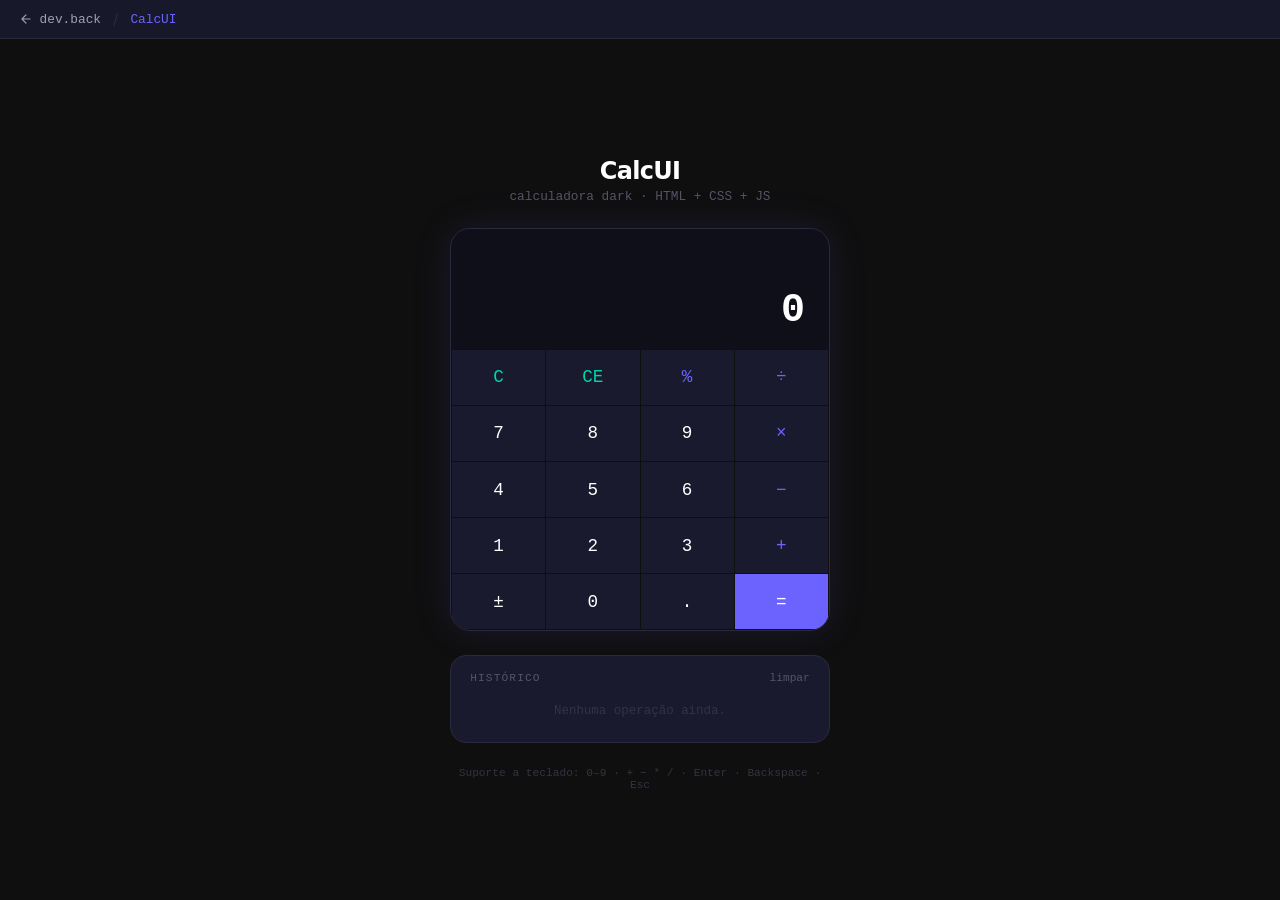
==== projects/calcui/index.html @ 618d1e6b "feat: initial portfolio release with real projects and professional content" ====
<!DOCTYPE html>
<html lang="pt-BR">
<head>
  <meta charset="UTF-8" />
  <meta name="viewport" content="width=device-width, initial-scale=1.0" />
  <title>CalcUI — Calculadora Dark</title>
  <style>
    *, *::before, *::after { box-sizing: border-box; margin: 0; padding: 0; }

    body {
      min-height: 100vh;
      display: flex;
      flex-direction: column;
      align-items: center;
      justify-content: center;
      background: #0F0F0F;
      font-family: 'Segoe UI', system-ui, sans-serif;
      padding: 1rem;
    }

    /* Barra de volta ao portfólio */
    .back-bar {
      position: fixed;
      top: 0; left: 0; right: 0;
      background: rgba(26, 26, 46, 0.95);
      backdrop-filter: blur(8px);
      padding: 0.6rem 1.2rem;
      display: flex;
      align-items: center;
      gap: 0.75rem;
      z-index: 100;
      border-bottom: 1px solid #2A2A3E;
    }
    .back-bar a {
      color: #A0A0B0;
      text-decoration: none;
      font-size: 0.8rem;
      font-family: 'Courier New', monospace;
      display: flex;
      align-items: center;
      gap: 0.4rem;
      transition: color 0.18s;
    }
    .back-bar a:hover { color: #6C63FF; }
    .back-bar .sep { color: #2A2A3E; }
    .back-bar .current { color: #6C63FF; font-size: 0.8rem; font-family: 'Courier New', monospace; }

    /* Wrapper da calculadora */
    .calc-wrapper {
      margin-top: 4rem;
      width: 100%;
      max-width: 380px;
      display: flex;
      flex-direction: column;
      gap: 1.5rem;
    }

    /* Header do projeto */
    .project-header {
      text-align: center;
    }
    .project-header h1 {
      font-size: 1.5rem;
      font-weight: 700;
      color: #fff;
      letter-spacing: -0.03em;
    }
    .project-header p {
      font-size: 0.8rem;
      color: #555566;
      margin-top: 0.25rem;
      font-family: 'Courier New', monospace;
    }

    /* Calculadora */
    .calculator {
      background: #1A1A2E;
      border: 1px solid #2A2A3E;
      border-radius: 20px;
      overflow: hidden;
      box-shadow: 0 0 40px rgba(108, 99, 255, 0.12);
    }

    /* Display */
    .display {
      padding: 1.5rem 1.5rem 1rem;
      background: #0F0F1A;
      min-height: 120px;
      display: flex;
      flex-direction: column;
      justify-content: flex-end;
      align-items: flex-end;
      gap: 0.3rem;
    }
    .display-expression {
      font-size: 0.85rem;
      color: #555566;
      font-family: 'Courier New', monospace;
      min-height: 1.2em;
      word-break: break-all;
      text-align: right;
    }
    .display-current {
      font-size: 2.5rem;
      font-weight: 700;
      color: #fff;
      font-family: 'Courier New', monospace;
      word-break: break-all;
      text-align: right;
      line-height: 1.1;
      transition: font-size 0.1s;
    }
    .display-current.shrink { font-size: 1.6rem; }

    /* Grade de botões */
    .buttons-grid {
      display: grid;
      grid-template-columns: repeat(4, 1fr);
      gap: 1px;
      background: #0F0F0F;
      padding: 1px;
    }

    .btn-calc {
      background: #1A1A2E;
      border: none;
      color: #fff;
      font-size: 1.1rem;
      font-family: 'Courier New', monospace;
      font-weight: 500;
      padding: 1.1rem 0.5rem;
      cursor: pointer;
      transition: background 0.12s, color 0.12s, transform 0.08s;
      user-select: none;
    }
    .btn-calc:hover  { background: #20203A; }
    .btn-calc:active { transform: scale(0.93); }

    .btn-calc.operator { color: #6C63FF; }
    .btn-calc.operator:hover { background: rgba(108,99,255,0.12); }

    .btn-calc.equals {
      background: #6C63FF;
      color: #fff;
    }
    .btn-calc.equals:hover { background: #5A52E0; }

    .btn-calc.clear { color: #00D4AA; }
    .btn-calc.clear:hover { background: rgba(0,212,170,0.1); }

    .btn-calc.zero {
      grid-column: span 1;
    }

    /* Painel de histórico */
    .history-panel {
      background: #1A1A2E;
      border: 1px solid #2A2A3E;
      border-radius: 16px;
      padding: 1rem 1.2rem;
    }
    .history-header {
      display: flex;
      align-items: center;
      justify-content: space-between;
      margin-bottom: 0.75rem;
    }
    .history-title {
      font-size: 0.7rem;
      font-family: 'Courier New', monospace;
      color: #555566;
      text-transform: uppercase;
      letter-spacing: 0.1em;
    }
    .history-clear {
      font-size: 0.7rem;
      font-family: 'Courier New', monospace;
      color: #555566;
      background: none;
      border: none;
      cursor: pointer;
      transition: color 0.15s;
    }
    .history-clear:hover { color: #6C63FF; }
    .history-list {
      display: flex;
      flex-direction: column;
      gap: 0.4rem;
    }
    .history-item {
      font-family: 'Courier New', monospace;
      font-size: 0.82rem;
      color: #A0A0B0;
      text-align: right;
      padding: 0.3rem 0;
      border-bottom: 1px solid #1F1F38;
    }
    .history-item:last-child { border-bottom: none; }
    .history-item .result { color: #fff; font-weight: 600; }
    .history-empty {
      font-family: 'Courier New', monospace;
      font-size: 0.78rem;
      color: #333344;
      text-align: center;
      padding: 0.5rem 0;
    }

    /* Atalhos de teclado */
    .keyboard-hint {
      text-align: center;
      font-family: 'Courier New', monospace;
      font-size: 0.7rem;
      color: #333344;
      padding-bottom: 1rem;
    }
  </style>
</head>
<body>

  <nav class="back-bar">
    <a href="../../index.html">
      <svg width="14" height="14" viewBox="0 0 24 24" fill="none" stroke="currentColor" stroke-width="2" stroke-linecap="round" stroke-linejoin="round"><path d="M19 12H5M12 5l-7 7 7 7"/></svg>
      dev.back
    </a>
    <span class="sep">/</span>
    <span class="current">CalcUI</span>
  </nav>

  <div class="calc-wrapper">

    <div class="project-header">
      <h1>CalcUI</h1>
      <p>calculadora dark · HTML + CSS + JS</p>
    </div>

    <div class="calculator" role="application" aria-label="Calculadora">

      <div class="display" aria-live="polite">
        <div class="display-expression" id="display-expression" aria-label="Expressão"></div>
        <div class="display-current"    id="display-current"    aria-label="Valor atual">0</div>
      </div>

      <!--
        Layout dos botões:
        C    CE   %    ÷
        7    8    9    ×
        4    5    6    −
        1    2    3    +
        ±    0    .    =

        Cada botão usa data-action para o JS identificar a ação.
      -->
      <div class="buttons-grid" id="buttons-grid">
        <button class="btn-calc clear"    data-action="clear-all"  aria-label="Limpar tudo">C</button>
        <button class="btn-calc clear"    data-action="clear-entry" aria-label="Apagar último dígito">CE</button>
        <button class="btn-calc operator" data-action="percent"    aria-label="Porcentagem">%</button>
        <button class="btn-calc operator" data-action="operator" data-value="÷" aria-label="Dividir">÷</button>

        <button class="btn-calc" data-action="digit" data-value="7">7</button>
        <button class="btn-calc" data-action="digit" data-value="8">8</button>
        <button class="btn-calc" data-action="digit" data-value="9">9</button>
        <button class="btn-calc operator" data-action="operator" data-value="×" aria-label="Multiplicar">×</button>

        <button class="btn-calc" data-action="digit" data-value="4">4</button>
        <button class="btn-calc" data-action="digit" data-value="5">5</button>
        <button class="btn-calc" data-action="digit" data-value="6">6</button>
        <button class="btn-calc operator" data-action="operator" data-value="−" aria-label="Subtrair">−</button>

        <button class="btn-calc" data-action="digit" data-value="1">1</button>
        <button class="btn-calc" data-action="digit" data-value="2">2</button>
        <button class="btn-calc" data-action="digit" data-value="3">3</button>
        <button class="btn-calc operator" data-action="operator" data-value="+" aria-label="Somar">+</button>

        <button class="btn-calc" data-action="toggle-sign" aria-label="Alternar sinal">±</button>
        <button class="btn-calc" data-action="digit" data-value="0">0</button>
        <button class="btn-calc" data-action="decimal" aria-label="Vírgula decimal">.</button>
        <button class="btn-calc equals" data-action="equals" aria-label="Calcular">=</button>
      </div>

    </div><!-- /calculator -->

    <!-- Painel de histórico das últimas 5 operações -->
    <div class="history-panel" aria-label="Histórico de operações">
      <div class="history-header">
        <span class="history-title">Histórico</span>
        <button class="history-clear" id="history-clear" aria-label="Limpar histórico">limpar</button>
      </div>
      <div class="history-list" id="history-list">
        <p class="history-empty">Nenhuma operação ainda.</p>
      </div>
    </div>

    <p class="keyboard-hint">Suporte a teclado: 0–9 · + − * / · Enter · Backspace · Esc</p>

  </div><!-- /calc-wrapper -->

  <script>
    /* =============================================
       Estado centralizado da calculadora
       ============================================= */
    const state = {
      current:     '0',
      previous:    '',
      operator:    null,
      expression:  '',
      shouldReset: false,
      history:     [],
    };

    /* Elementos do DOM */
    const displayCurrent    = document.getElementById('display-current');
    const displayExpression = document.getElementById('display-expression');
    const historyList       = document.getElementById('history-list');

    /* =============================================
       Funções de atualização do display
       ============================================= */
    function updateDisplay() {
      displayCurrent.textContent    = state.current;
      displayExpression.textContent = state.expression;
      /* Diminui fonte se o número for longo */
      displayCurrent.classList.toggle('shrink', state.current.length > 10);
    }

    function renderHistory() {
      if (state.history.length === 0) {
        historyList.innerHTML = '<p class="history-empty">Nenhuma operação ainda.</p>';
        return;
      }
      historyList.innerHTML = state.history
        .slice(-5)
        .reverse()
        .map(item => `<div class="history-item">${item.expr} = <span class="result">${item.result}</span></div>`)
        .join('');
    }

    /* =============================================
       Lógica da calculadora
       ============================================= */
    function inputDigit(digit) {
      if (state.shouldReset) {
        state.current    = digit;
        state.shouldReset = false;
      } else {
        /* Evita múltiplos zeros à esquerda */
        state.current = state.current === '0' ? digit : state.current + digit;
      }
    }

    function inputDecimal() {
      if (state.shouldReset) { state.current = '0.'; state.shouldReset = false; return; }
      if (!state.current.includes('.')) state.current += '.';
    }

    function inputOperator(op) {
      /* Se já havia operador pendente, calcula antes de definir novo */
      if (state.operator && !state.shouldReset) calculate(false);
      state.previous   = state.current;
      state.operator   = op;
      state.expression = `${state.current} ${op}`;
      state.shouldReset = true;
    }

    function calculate(addToHistory = true) {
      if (!state.operator || !state.previous) return;
      const a = parseFloat(state.previous);
      const b = parseFloat(state.current);
      let result;
      switch (state.operator) {
        case '+': result = a + b; break;
        case '−': result = a - b; break;
        case '×': result = a * b; break;
        case '÷': result = b !== 0 ? a / b : 'Erro'; break;
        default: return;
      }
      /* Arredonda ponto flutuante — evita 0.1+0.2=0.30000000000000004 */
      const rounded = typeof result === 'number'
        ? parseFloat(result.toPrecision(12)).toString()
        : result;

      if (addToHistory) {
        state.history.push({ expr: `${state.previous} ${state.operator} ${state.current}`, result: rounded });
        renderHistory();
      }

      const expr = state.expression + ' ' + state.current + ' =';
      state.expression  = expr;
      state.current     = rounded;
      state.operator    = null;
      state.previous    = '';
      state.shouldReset = true;
    }

    function clearAll() {
      state.current     = '0';
      state.previous    = '';
      state.operator    = null;
      state.expression  = '';
      state.shouldReset = false;
    }

    function clearEntry() {
      if (state.current.length > 1) {
        state.current = state.current.slice(0, -1);
      } else {
        state.current = '0';
      }
    }

    function toggleSign() {
      if (state.current === '0' || state.current === 'Erro') return;
      state.current = state.current.startsWith('-')
        ? state.current.slice(1)
        : '-' + state.current;
    }

    function percent() {
      const n = parseFloat(state.current);
      if (isNaN(n)) return;
      state.current = (n / 100).toString();
    }

    /* =============================================
       Delegação de eventos — um listener para todos os botões
       ============================================= */
    document.getElementById('buttons-grid').addEventListener('click', (e) => {
      const btn = e.target.closest('[data-action]');
      if (!btn) return;
      const { action, value } = btn.dataset;
      switch (action) {
        case 'digit':        inputDigit(value);   break;
        case 'decimal':      inputDecimal();       break;
        case 'operator':     inputOperator(value); break;
        case 'equals':       calculate();          break;
        case 'clear-all':    clearAll();           break;
        case 'clear-entry':  clearEntry();         break;
        case 'toggle-sign':  toggleSign();         break;
        case 'percent':      percent();            break;
      }
      updateDisplay();
    });

    document.getElementById('history-clear').addEventListener('click', () => {
      state.history = [];
      renderHistory();
    });

    /* =============================================
       Suporte ao teclado
       keyMap mapeia teclas para ações
       ============================================= */
    const keyMap = {
      '0':'digit:0', '1':'digit:1', '2':'digit:2', '3':'digit:3',
      '4':'digit:4', '5':'digit:5', '6':'digit:6', '7':'digit:7',
      '8':'digit:8', '9':'digit:9',
      '.':'decimal', ',':'decimal',
      '+':'operator:+', '-':'operator:−', '*':'operator:×', '/':'operator:÷',
      'Enter':'equals', '=':'equals',
      'Backspace':'clear-entry',
      'Escape':'clear-all',
      '%':'percent',
    };

    document.addEventListener('keydown', (e) => {
      const mapped = keyMap[e.key];
      if (!mapped) return;
      e.preventDefault();
      const [action, value] = mapped.split(':');
      switch (action) {
        case 'digit':       inputDigit(value);   break;
        case 'decimal':     inputDecimal();       break;
        case 'operator':    inputOperator(value); break;
        case 'equals':      calculate();          break;
        case 'clear-entry': clearEntry();         break;
        case 'clear-all':   clearAll();           break;
        case 'percent':     percent();            break;
      }
      updateDisplay();
    });

    /* Render inicial */
    updateDisplay();
  </script>
</body>
</html>
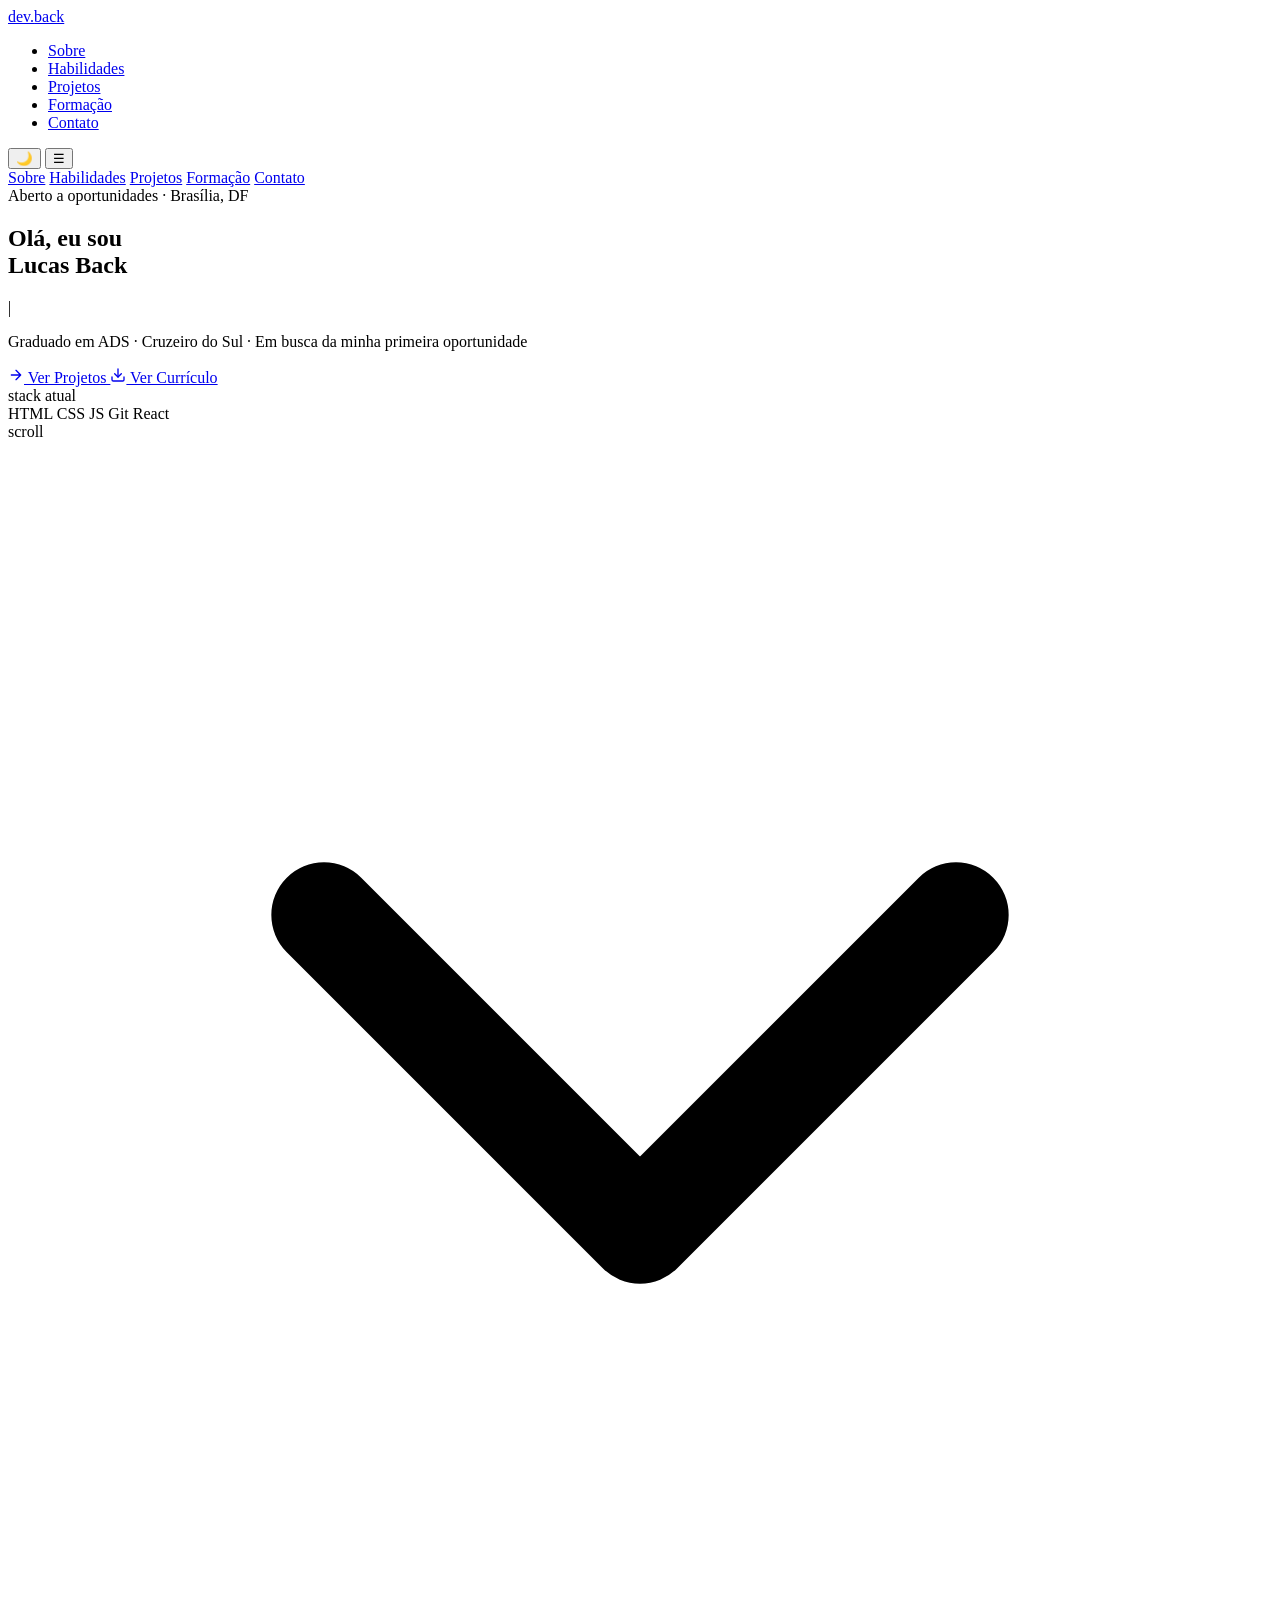
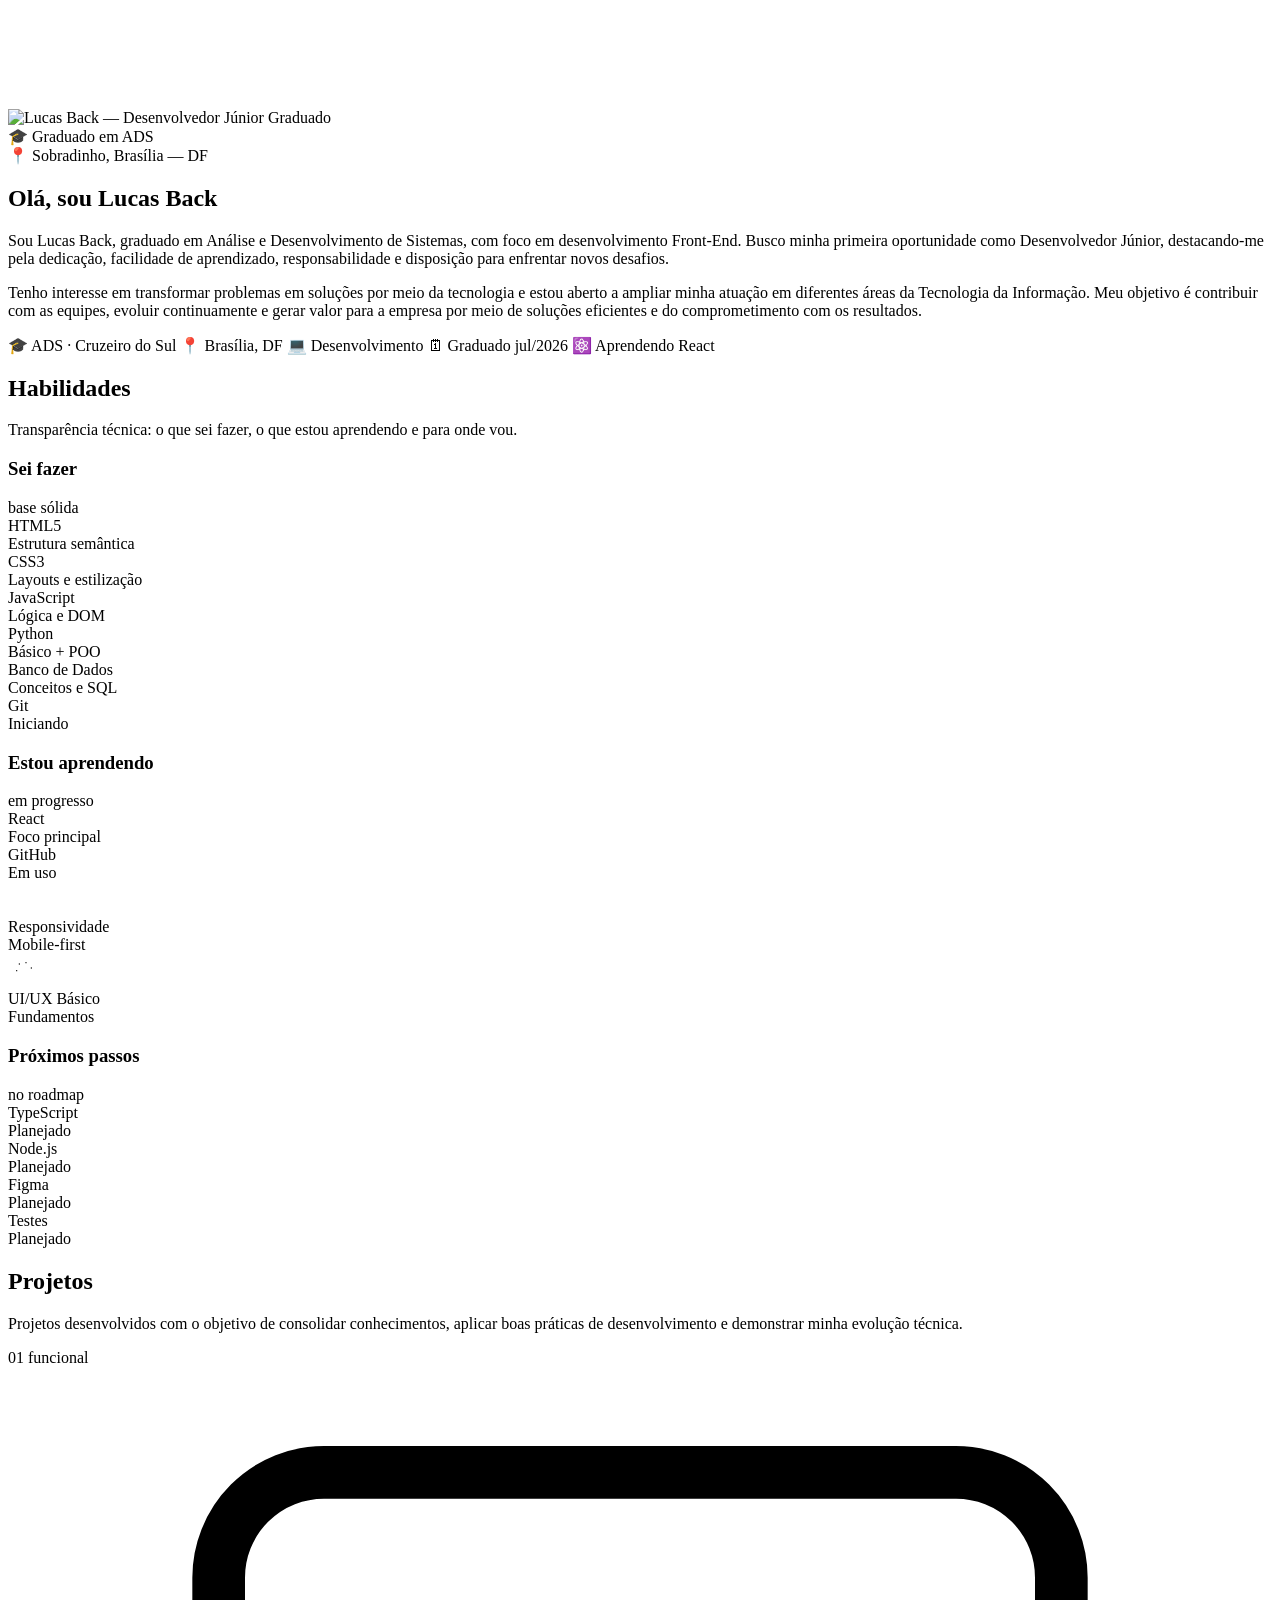
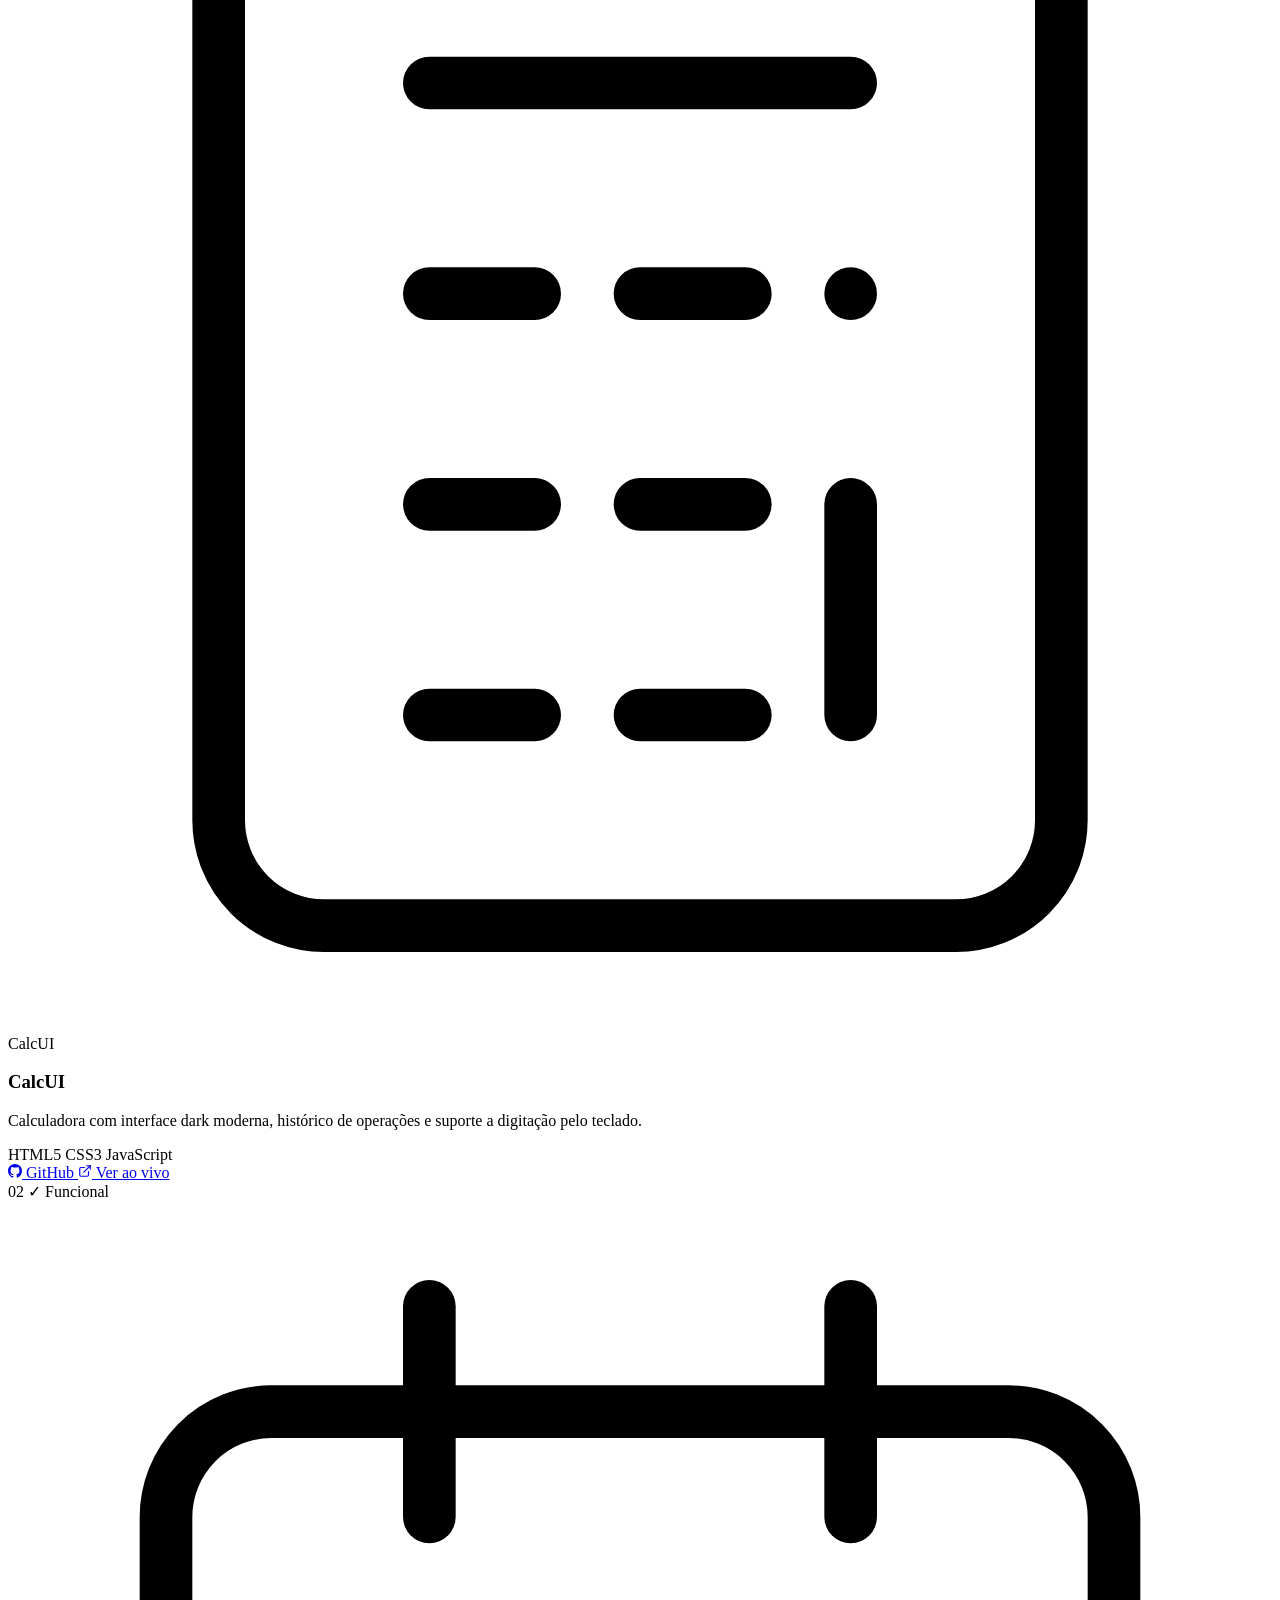
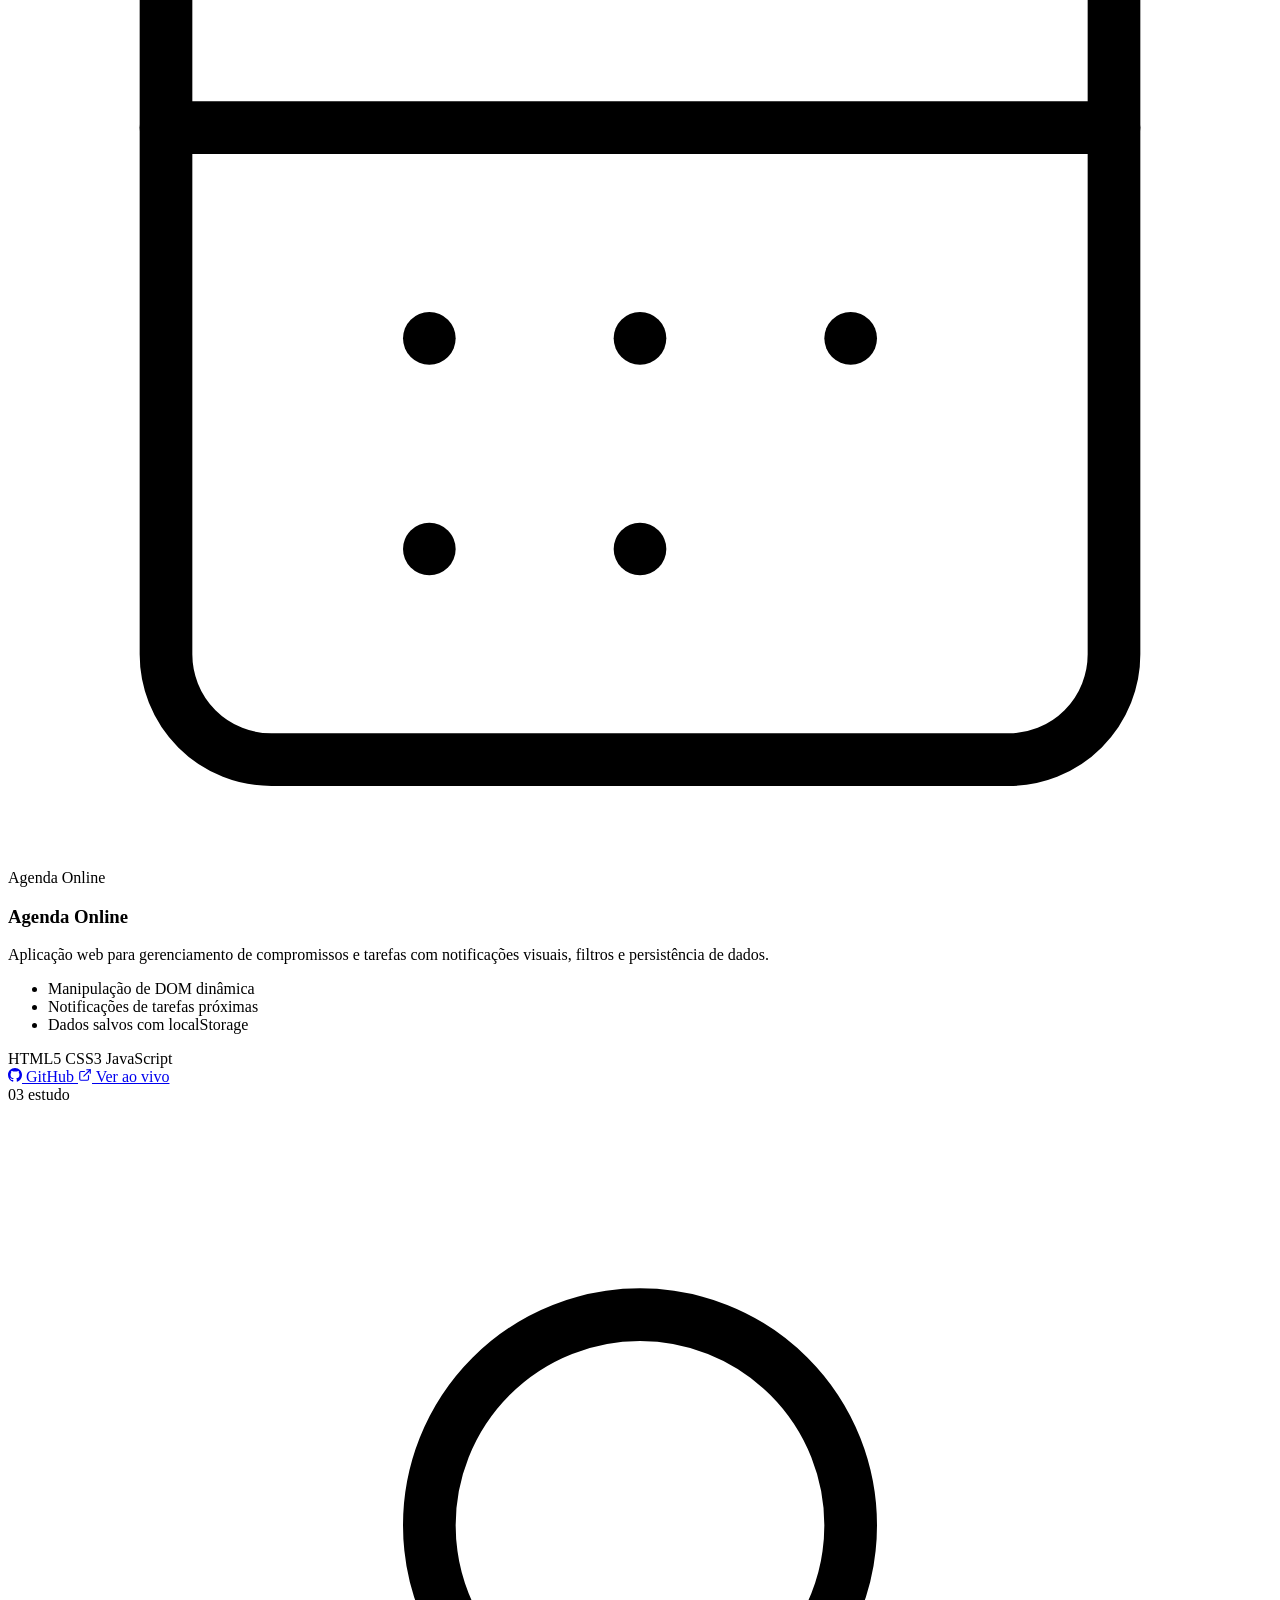
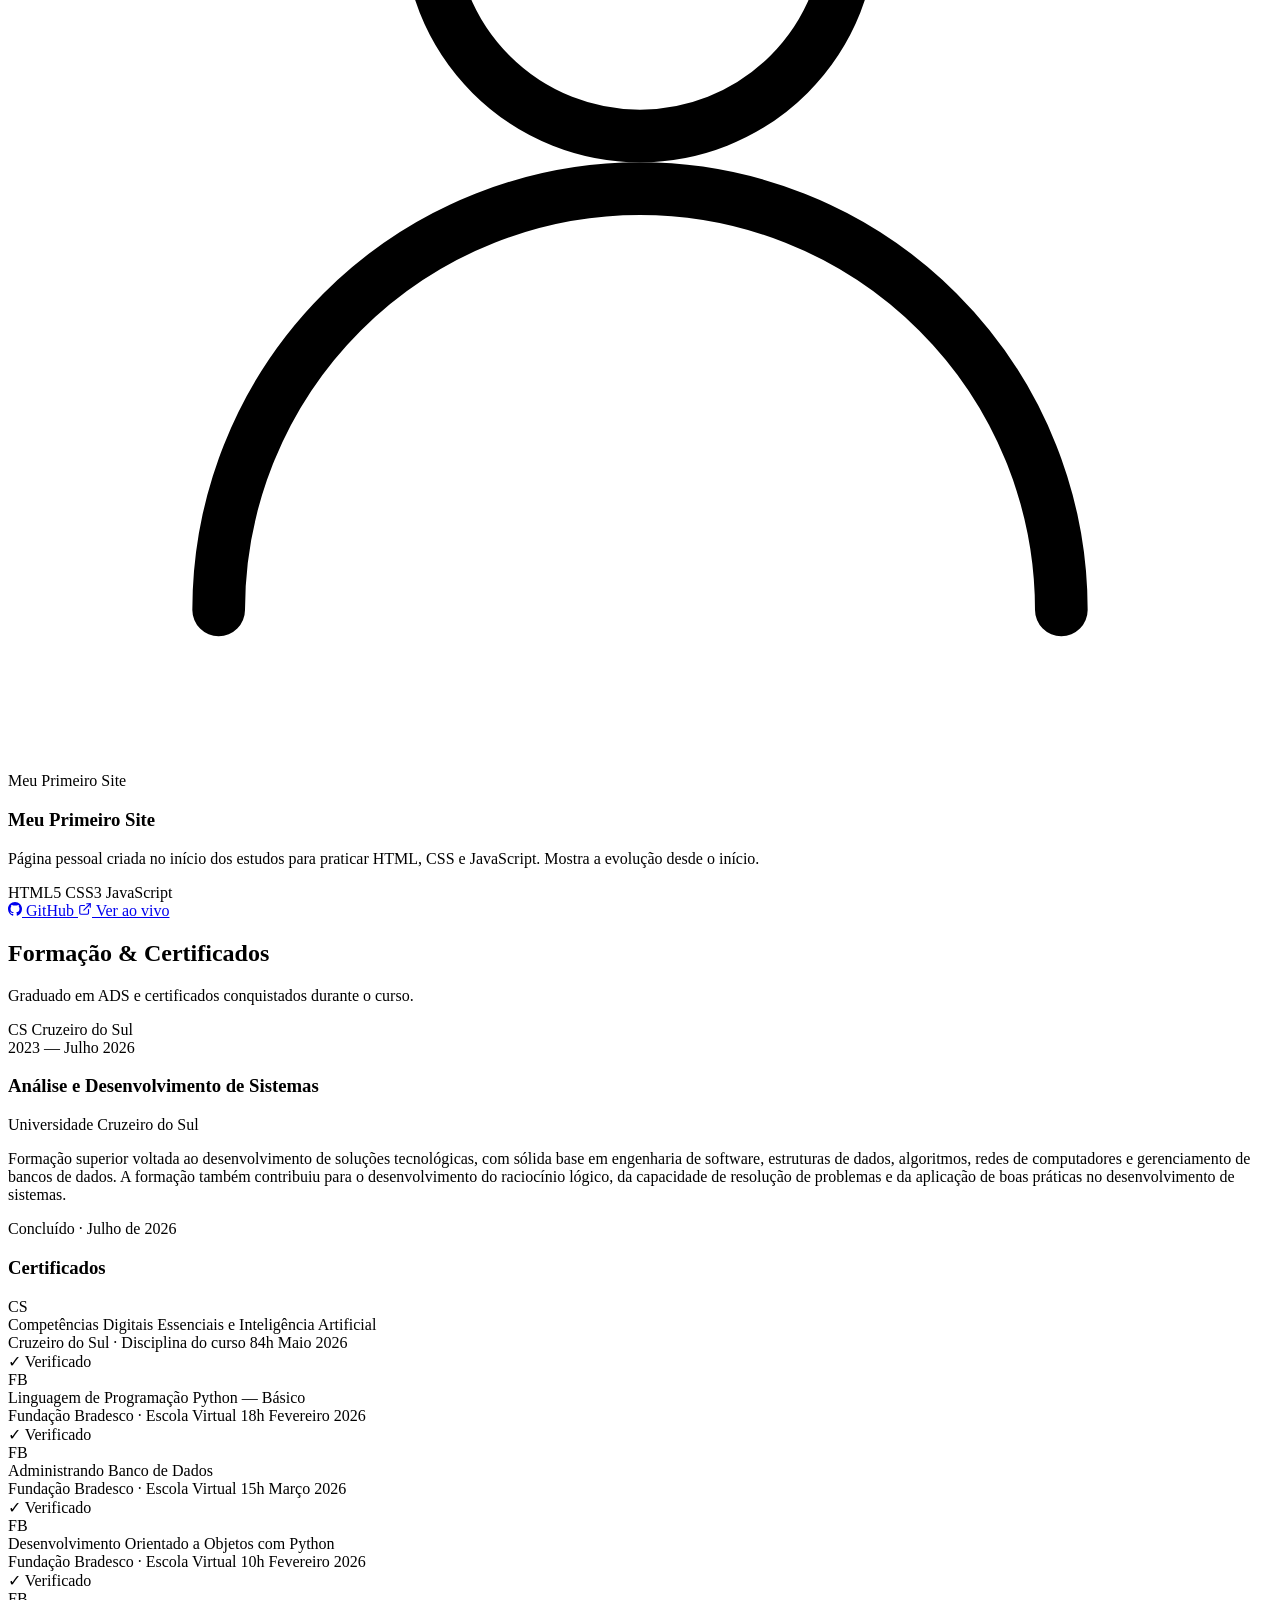
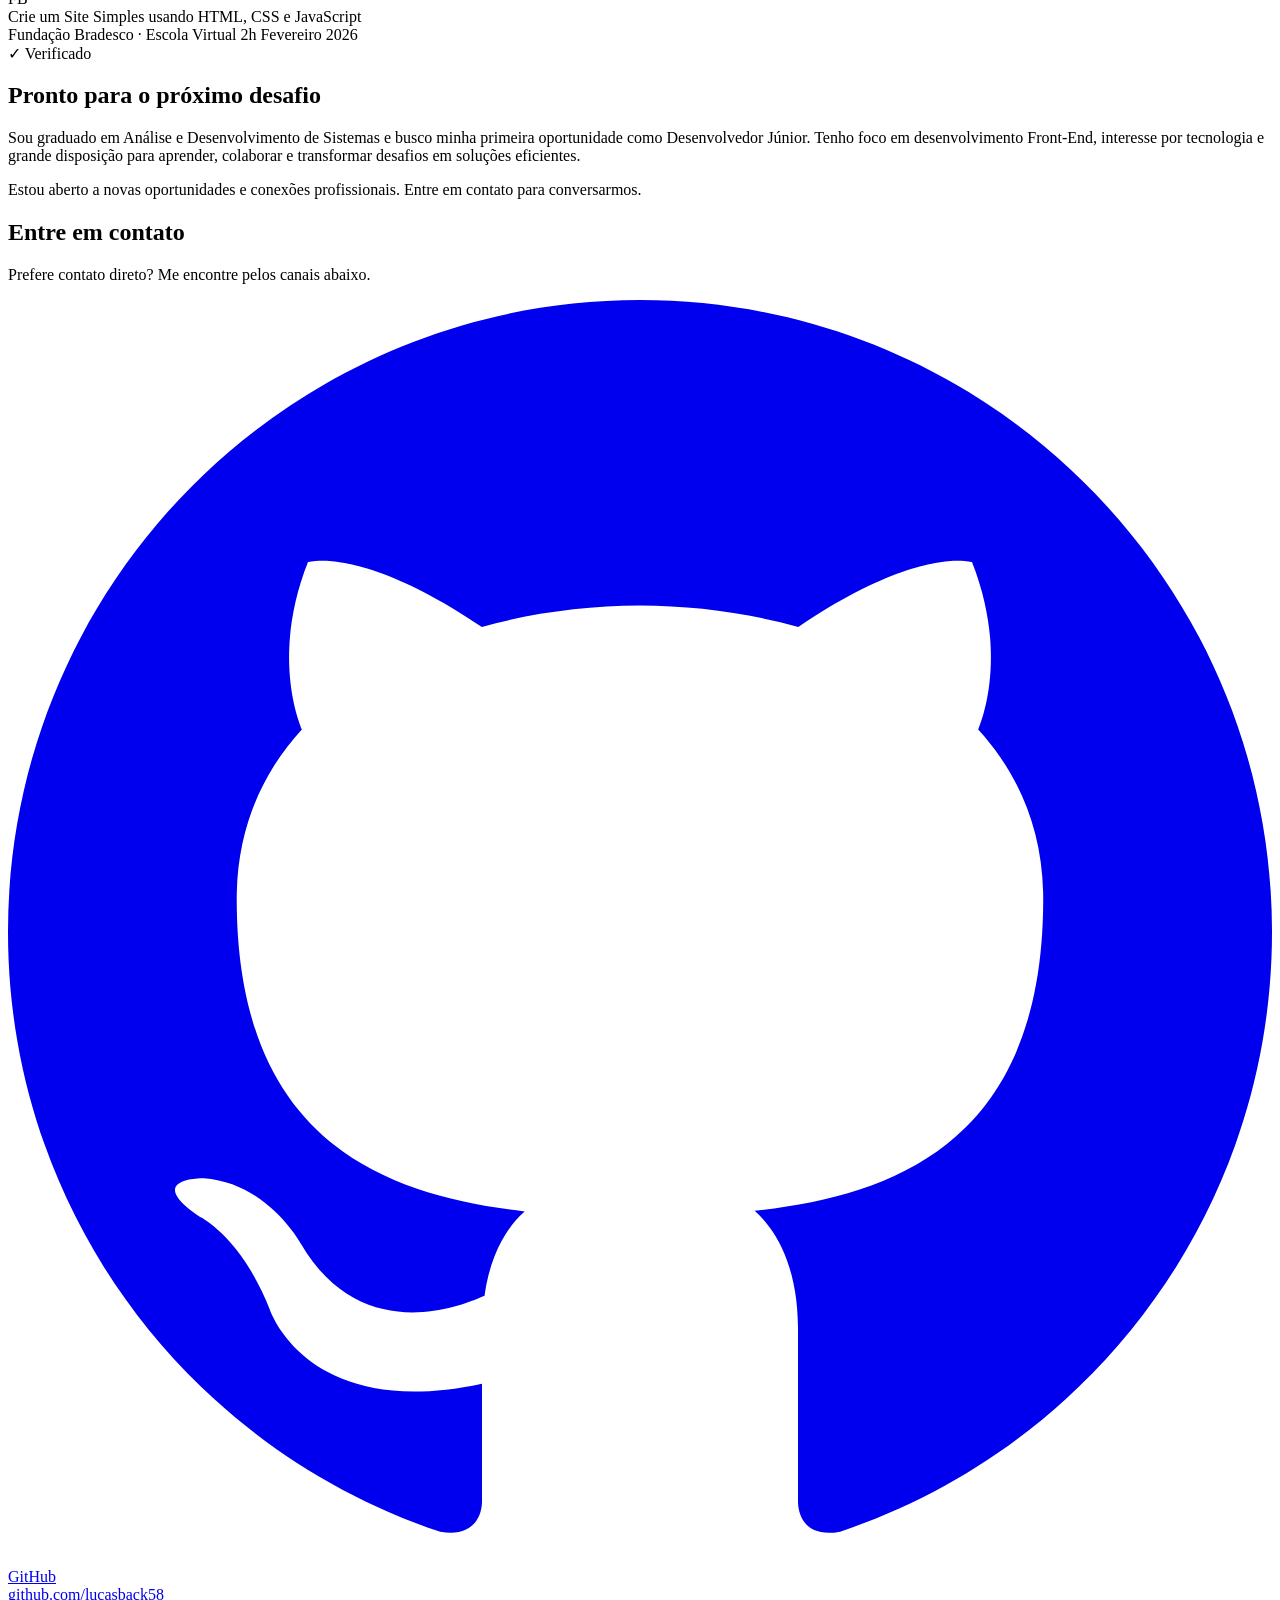
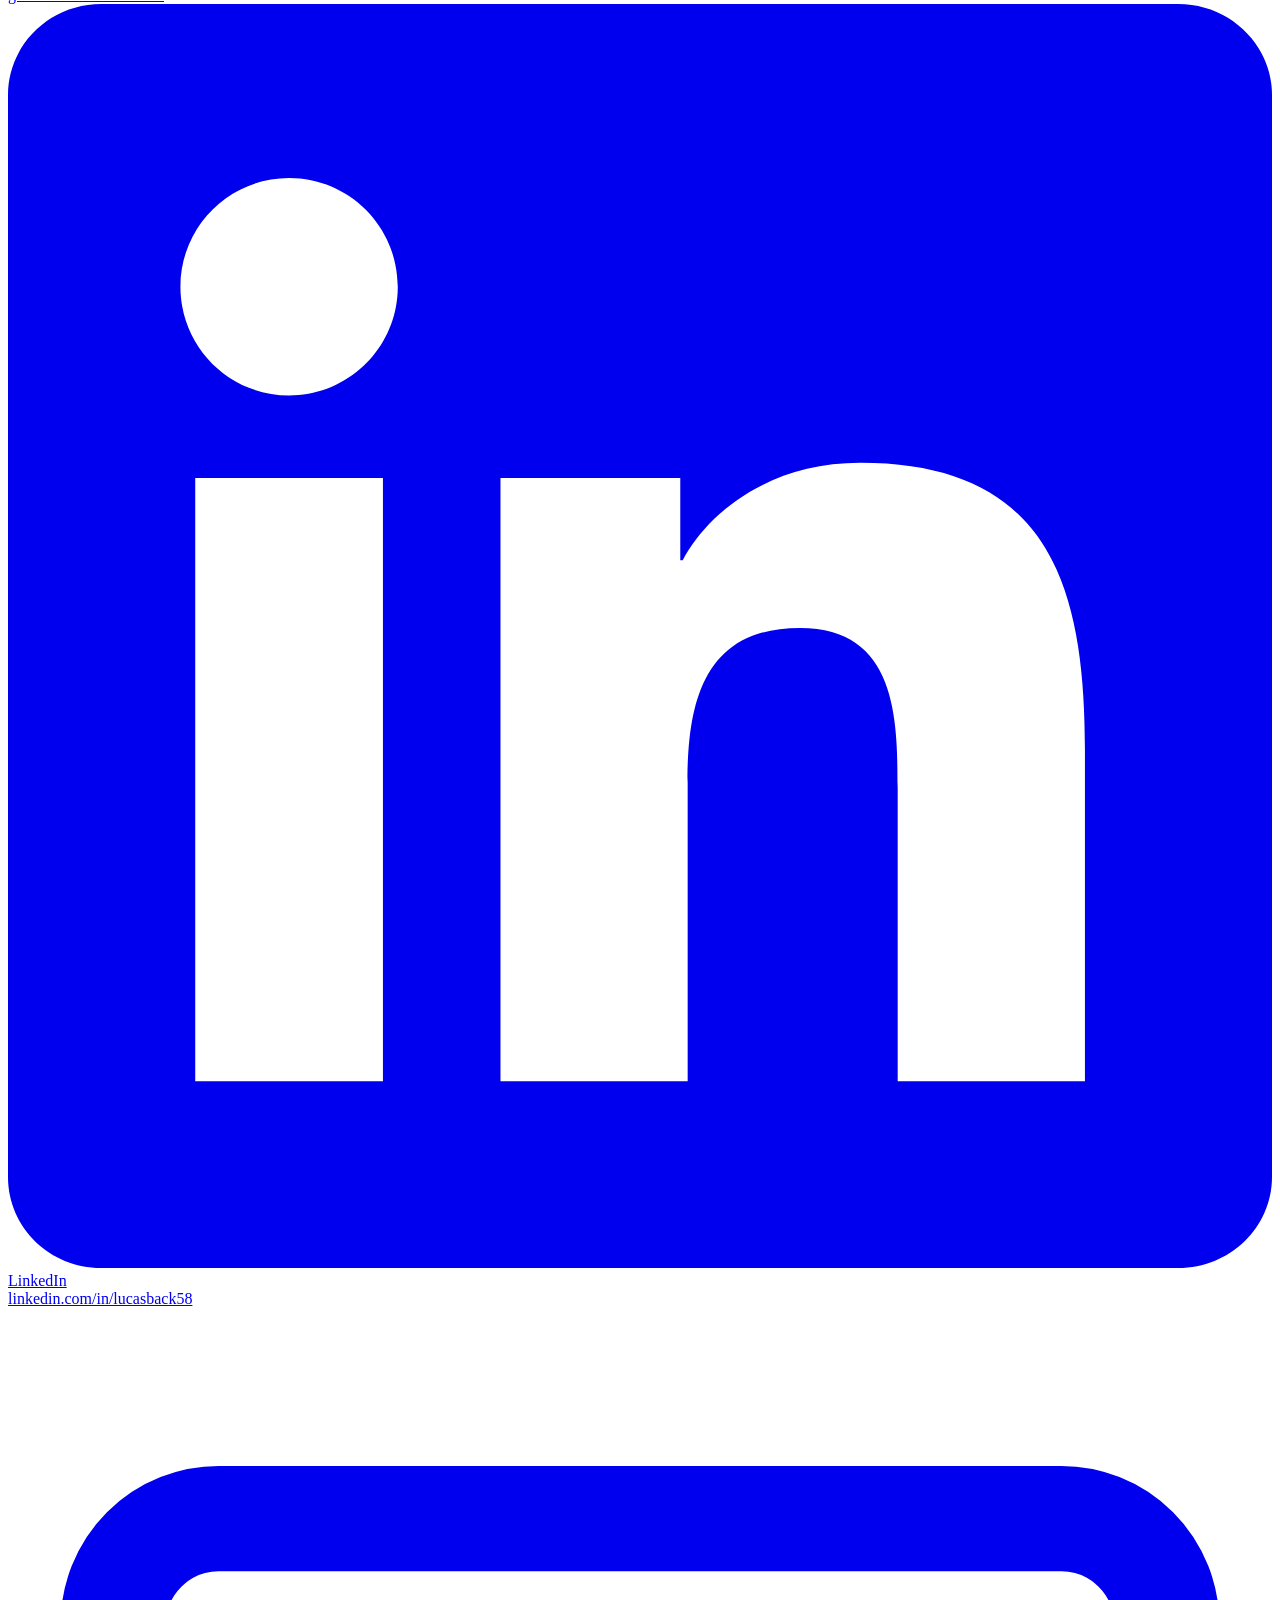
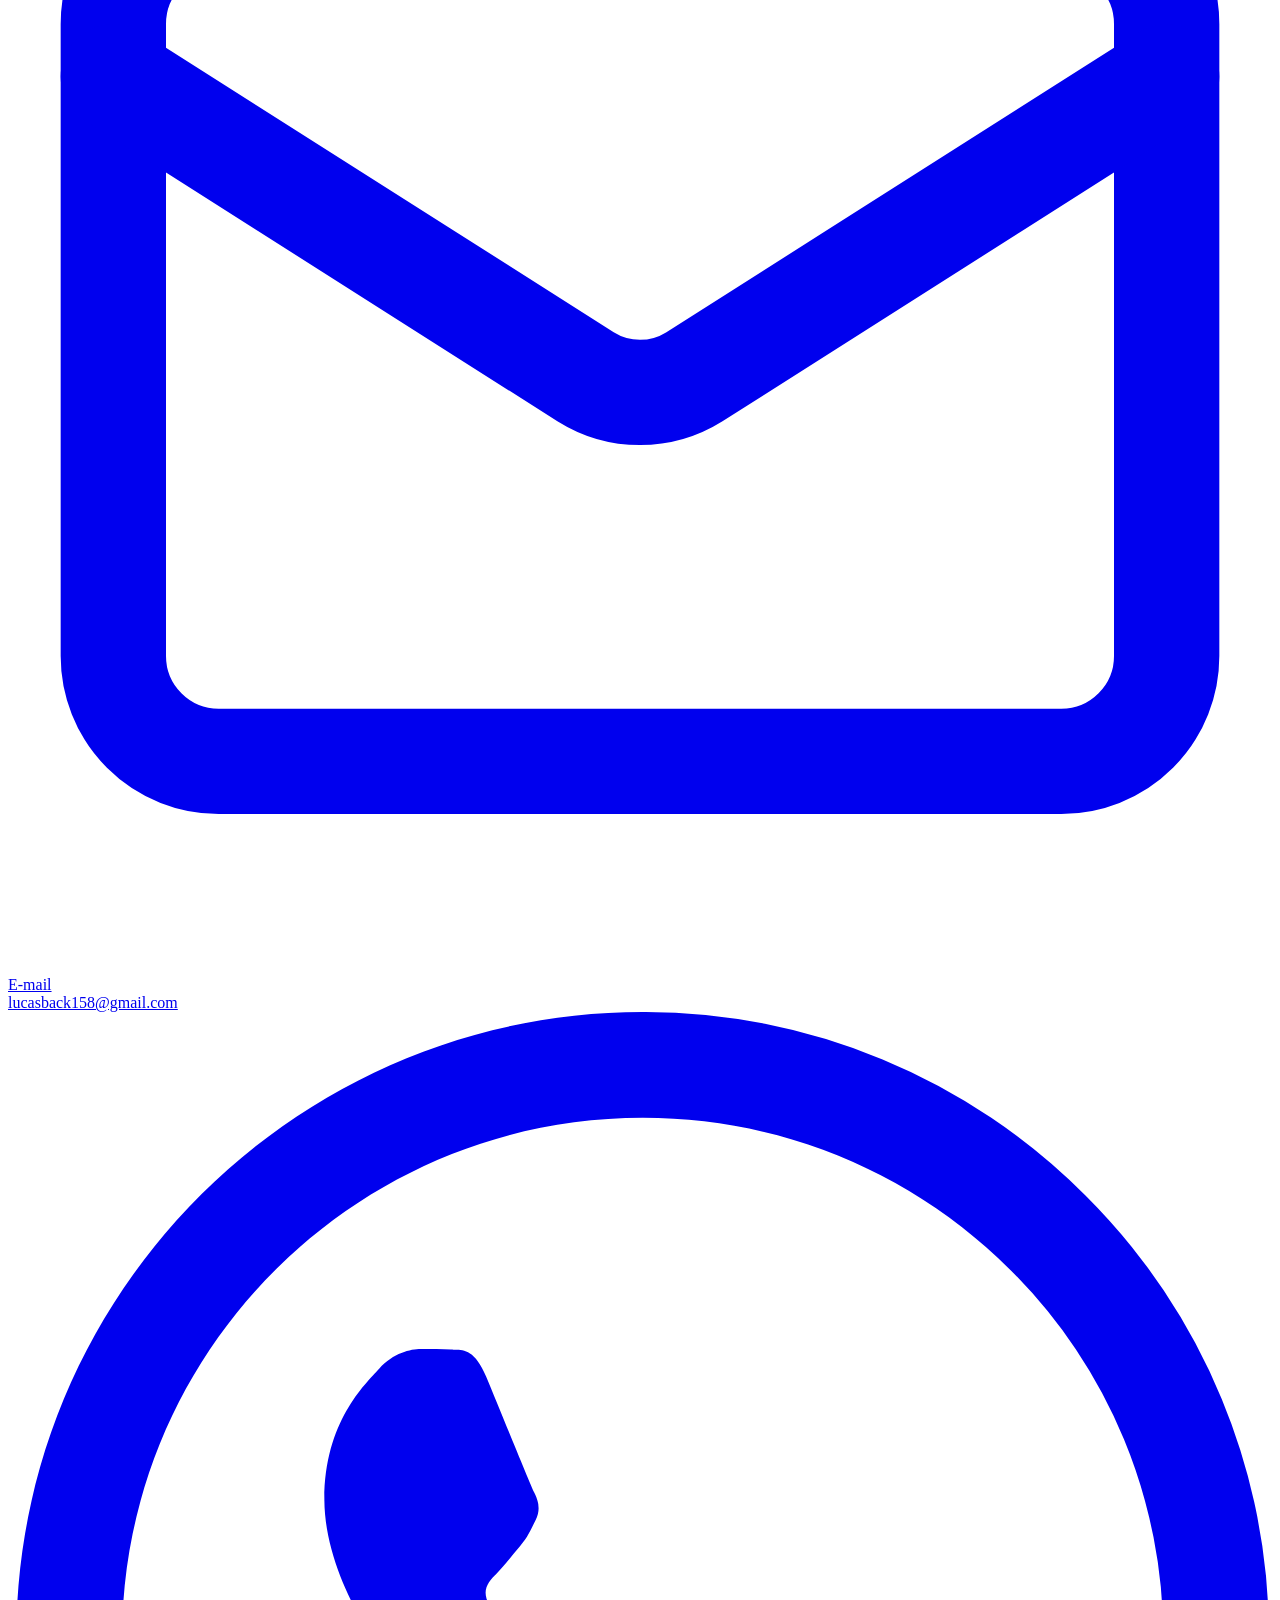
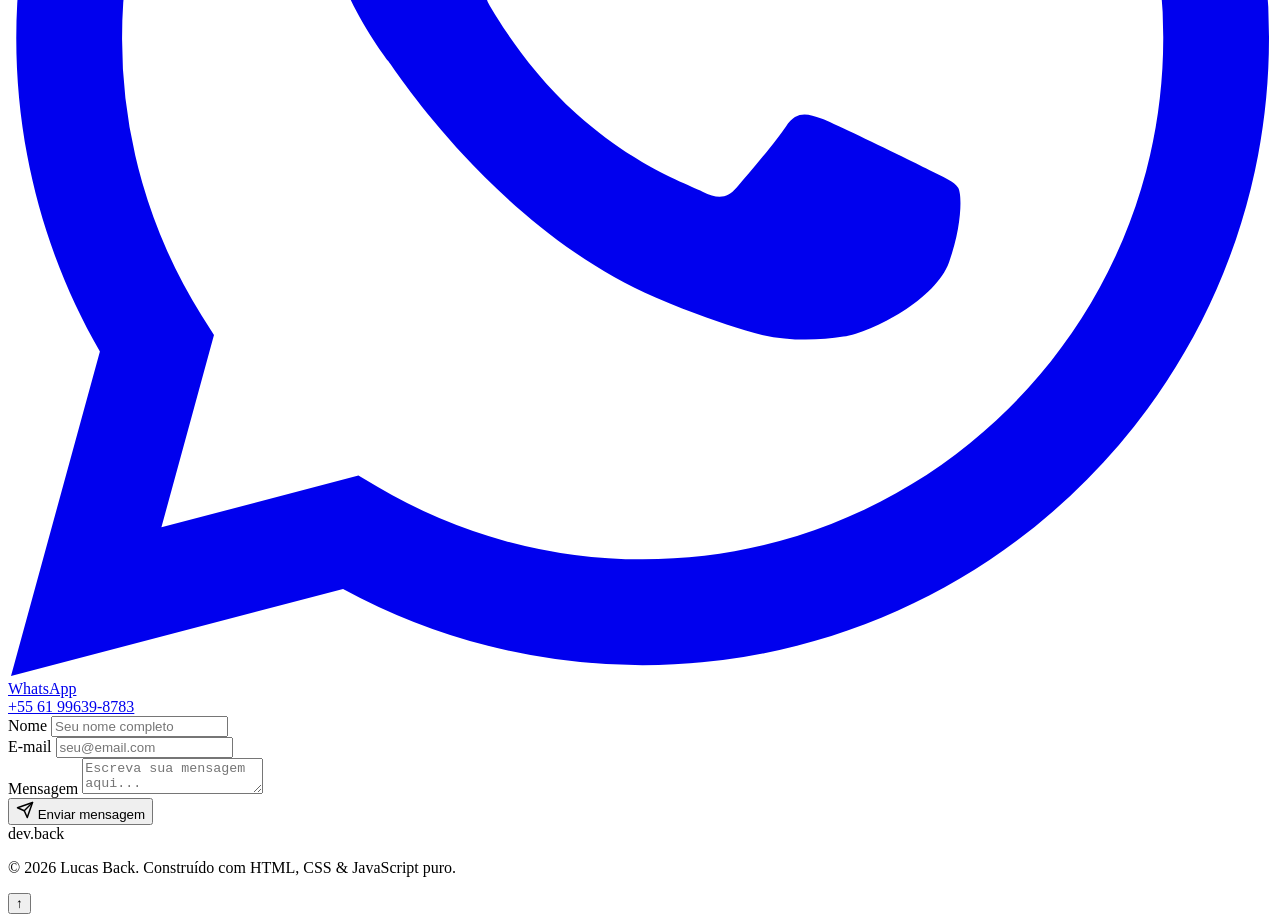
==== commit 40e6b487: "Update index.html" ====
--- a/projects/calcui/index.html
+++ b/projects/calcui/index.html
@@ -1,485 +1,904 @@
 <!DOCTYPE html>
 <html lang="pt-BR">
+
 <head>
   <meta charset="UTF-8" />
   <meta name="viewport" content="width=device-width, initial-scale=1.0" />
-  <title>CalcUI — Calculadora Dark</title>
-  <style>
-    *, *::before, *::after { box-sizing: border-box; margin: 0; padding: 0; }
-
-    body {
-      min-height: 100vh;
-      display: flex;
-      flex-direction: column;
-      align-items: center;
-      justify-content: center;
-      background: #0F0F0F;
-      font-family: 'Segoe UI', system-ui, sans-serif;
-      padding: 1rem;
-    }
-
-    /* Barra de volta ao portfólio */
-    .back-bar {
-      position: fixed;
-      top: 0; left: 0; right: 0;
-      background: rgba(26, 26, 46, 0.95);
-      backdrop-filter: blur(8px);
-      padding: 0.6rem 1.2rem;
-      display: flex;
-      align-items: center;
-      gap: 0.75rem;
-      z-index: 100;
-      border-bottom: 1px solid #2A2A3E;
-    }
-    .back-bar a {
-      color: #A0A0B0;
-      text-decoration: none;
-      font-size: 0.8rem;
-      font-family: 'Courier New', monospace;
-      display: flex;
-      align-items: center;
-      gap: 0.4rem;
-      transition: color 0.18s;
-    }
-    .back-bar a:hover { color: #6C63FF; }
-    .back-bar .sep { color: #2A2A3E; }
-    .back-bar .current { color: #6C63FF; font-size: 0.8rem; font-family: 'Courier New', monospace; }
-
-    /* Wrapper da calculadora */
-    .calc-wrapper {
-      margin-top: 4rem;
-      width: 100%;
-      max-width: 380px;
-      display: flex;
-      flex-direction: column;
-      gap: 1.5rem;
-    }
-
-    /* Header do projeto */
-    .project-header {
-      text-align: center;
-    }
-    .project-header h1 {
-      font-size: 1.5rem;
-      font-weight: 700;
-      color: #fff;
-      letter-spacing: -0.03em;
-    }
-    .project-header p {
-      font-size: 0.8rem;
-      color: #555566;
-      margin-top: 0.25rem;
-      font-family: 'Courier New', monospace;
-    }
-
-    /* Calculadora */
-    .calculator {
-      background: #1A1A2E;
-      border: 1px solid #2A2A3E;
-      border-radius: 20px;
-      overflow: hidden;
-      box-shadow: 0 0 40px rgba(108, 99, 255, 0.12);
-    }
-
-    /* Display */
-    .display {
-      padding: 1.5rem 1.5rem 1rem;
-      background: #0F0F1A;
-      min-height: 120px;
-      display: flex;
-      flex-direction: column;
-      justify-content: flex-end;
-      align-items: flex-end;
-      gap: 0.3rem;
-    }
-    .display-expression {
-      font-size: 0.85rem;
-      color: #555566;
-      font-family: 'Courier New', monospace;
-      min-height: 1.2em;
-      word-break: break-all;
-      text-align: right;
-    }
-    .display-current {
-      font-size: 2.5rem;
-      font-weight: 700;
-      color: #fff;
-      font-family: 'Courier New', monospace;
-      word-break: break-all;
-      text-align: right;
-      line-height: 1.1;
-      transition: font-size 0.1s;
-    }
-    .display-current.shrink { font-size: 1.6rem; }
-
-    /* Grade de botões */
-    .buttons-grid {
-      display: grid;
-      grid-template-columns: repeat(4, 1fr);
-      gap: 1px;
-      background: #0F0F0F;
-      padding: 1px;
-    }
-
-    .btn-calc {
-      background: #1A1A2E;
-      border: none;
-      color: #fff;
-      font-size: 1.1rem;
-      font-family: 'Courier New', monospace;
-      font-weight: 500;
-      padding: 1.1rem 0.5rem;
-      cursor: pointer;
-      transition: background 0.12s, color 0.12s, transform 0.08s;
-      user-select: none;
-    }
-    .btn-calc:hover  { background: #20203A; }
-    .btn-calc:active { transform: scale(0.93); }
-
-    .btn-calc.operator { color: #6C63FF; }
-    .btn-calc.operator:hover { background: rgba(108,99,255,0.12); }
-
-    .btn-calc.equals {
-      background: #6C63FF;
-      color: #fff;
-    }
-    .btn-calc.equals:hover { background: #5A52E0; }
-
-    .btn-calc.clear { color: #00D4AA; }
-    .btn-calc.clear:hover { background: rgba(0,212,170,0.1); }
-
-    .btn-calc.zero {
-      grid-column: span 1;
-    }
-
-    /* Painel de histórico */
-    .history-panel {
-      background: #1A1A2E;
-      border: 1px solid #2A2A3E;
-      border-radius: 16px;
-      padding: 1rem 1.2rem;
-    }
-    .history-header {
-      display: flex;
-      align-items: center;
-      justify-content: space-between;
-      margin-bottom: 0.75rem;
-    }
-    .history-title {
-      font-size: 0.7rem;
-      font-family: 'Courier New', monospace;
-      color: #555566;
-      text-transform: uppercase;
-      letter-spacing: 0.1em;
-    }
-    .history-clear {
-      font-size: 0.7rem;
-      font-family: 'Courier New', monospace;
-      color: #555566;
-      background: none;
-      border: none;
-      cursor: pointer;
-      transition: color 0.15s;
-    }
-    .history-clear:hover { color: #6C63FF; }
-    .history-list {
-      display: flex;
-      flex-direction: column;
-      gap: 0.4rem;
-    }
-    .history-item {
-      font-family: 'Courier New', monospace;
-      font-size: 0.82rem;
-      color: #A0A0B0;
-      text-align: right;
-      padding: 0.3rem 0;
-      border-bottom: 1px solid #1F1F38;
-    }
-    .history-item:last-child { border-bottom: none; }
-    .history-item .result { color: #fff; font-weight: 600; }
-    .history-empty {
-      font-family: 'Courier New', monospace;
-      font-size: 0.78rem;
-      color: #333344;
-      text-align: center;
-      padding: 0.5rem 0;
-    }
-
-    /* Atalhos de teclado */
-    .keyboard-hint {
-      text-align: center;
-      font-family: 'Courier New', monospace;
-      font-size: 0.7rem;
-      color: #333344;
-      padding-bottom: 1rem;
-    }
-  </style>
+ <meta name="description" content="Portfólio de Lucas Back — Desenvolvedor Júnior. Projetos de desenvolvimento web e software. Graduado em ADS na Cruzeiro do Sul, em busca da primeira oportunidade." />
+  <meta name="keywords" content="desenvolvedor junior, portfolio, HTML, CSS, JavaScript, React, Python, ADS, Cruzeiro do Sul, TI, Lucas Back" />
+  <meta name="author" content="Lucas Rocha do Santos Back Xavier" />
+  <meta name="robots" content="index, follow" />
+
+  <!-- Open Graph — como o link aparece ao compartilhar no LinkedIn e WhatsApp -->
+  <meta property="og:title" content="Lucas Back | Desenvolvedor Júnior" />
+  <meta property="og:description" content="Portfólio profissional — projetos reais, lógica e evolução constante. Graduado em ADS em busca de novos desafios em TI." />
+  <meta property="og:type" content="website" />
+  <meta property="og:url" content="https://portfolio-five-omega-37.vercel.app" />
+
+  <title>Lucas Back | Desenvolvedor Júnior</title>
+
+  <!-- Google Fonts: Sora (títulos), Inter (corpo), JetBrains Mono (código) -->
+  <link rel="preconnect" href="https://fonts.googleapis.com" />
+  <link rel="preconnect" href="https://fonts.gstatic.com" crossorigin />
+  <link href="https://fonts.googleapis.com/css2?family=Sora:wght@400;600;700&family=Inter:wght@400;500;600&family=JetBrains+Mono:wght@400;500&display=swap" rel="stylesheet" />
+
+  <!-- Devicon CDN — ícones SVG de tecnologias -->
+  <link rel="stylesheet" href="https://cdn.jsdelivr.net/gh/devicons/devicon@latest/devicon.min.css" />
+
+  <!-- Estilos -->
+  <link rel="stylesheet" href="assets/css/reset.css" />
+  <link rel="stylesheet" href="assets/css/variables.css" />
+  <link rel="stylesheet" href="assets/css/main.css" />
 </head>
+
 <body>
 
-  <nav class="back-bar">
-    <a href="../../index.html">
-      <svg width="14" height="14" viewBox="0 0 24 24" fill="none" stroke="currentColor" stroke-width="2" stroke-linecap="round" stroke-linejoin="round"><path d="M19 12H5M12 5l-7 7 7 7"/></svg>
-      dev.back
-    </a>
-    <span class="sep">/</span>
-    <span class="current">CalcUI</span>
+  <!-- Barra de progresso de leitura — linha fina no topo da página -->
+  <div class="reading-progress" id="reading-progress" aria-hidden="true"></div>
+
+  <!-- ================================================
+       HEADER — Navegação fixada no topo
+       ================================================ -->
+  <header id="header">
+    <nav class="container">
+
+      <!-- Logo dev.back -->
+      <a href="#hero" class="nav-logo">dev.<span>back</span></a>
+
+      <!-- Links de navegação — visíveis no desktop -->
+      <ul class="nav-links">
+        <li><a href="#sobre">Sobre</a></li>
+        <li><a href="#habilidades">Habilidades</a></li>
+        <li><a href="#projetos">Projetos</a></li>
+        <li><a href="#formacao">Formação</a></li>
+        <li><a href="#contato">Contato</a></li>
+      </ul>
+
+      <!-- Grupo direito: toggle de tema + hambúrguer -->
+      <div class="nav-right">
+        <button class="theme-toggle" id="theme-toggle" aria-label="Ativar modo claro">🌙</button>
+        <button class="menu-mobile" aria-label="Abrir menu de navegação" aria-expanded="false">
+          ☰
+        </button>
+      </div>
+
+    </nav>
+  </header>
+
+  <!-- Menu mobile — desliza para baixo ao abrir -->
+  <nav class="nav-mobile" aria-label="Menu de navegação mobile">
+    <a href="#sobre">Sobre</a>
+    <a href="#habilidades">Habilidades</a>
+    <a href="#projetos">Projetos</a>
+    <a href="#formacao">Formação</a>
+    <a href="#contato">Contato</a>
   </nav>
 
-  <div class="calc-wrapper">
-
-    <div class="project-header">
-      <h1>CalcUI</h1>
-      <p>calculadora dark · HTML + CSS + JS</p>
-    </div>
-
-    <div class="calculator" role="application" aria-label="Calculadora">
-
-      <div class="display" aria-live="polite">
-        <div class="display-expression" id="display-expression" aria-label="Expressão"></div>
-        <div class="display-current"    id="display-current"    aria-label="Valor atual">0</div>
+
+  <main>
+
+    <!-- ================================================
+         HERO — Primeira impressão do visitante
+         ================================================ -->
+    <section id="hero">
+
+      <!-- Orbe de glow decorativo — posicionado absoluto, aria-hidden -->
+      <div class="hero-glow" aria-hidden="true"></div>
+
+      <div class="container">
+        <div class="hero-content">
+
+          <!-- Badge de disponibilidade com ponto pulsando -->
+          <div class="hero-badge reveal">
+            <span class="badge-dot" aria-hidden="true"></span>
+            Aberto a oportunidades · Brasília, DF
+          </div>
+
+          <!-- Título principal — "Back" recebe gradiente animado -->
+          <h1 class="hero-title reveal reveal-delay-1">
+            Olá, eu sou<br />
+            Lucas <span class="gradient-text">Back</span>
+          </h1>
+
+          <!-- Typing effect — frases rotacionadas via JS -->
+          <div class="hero-role reveal reveal-delay-2">
+            <span class="typing-text"></span><span class="cursor" aria-hidden="true">|</span>
+          </div>
+
+          <!-- Tagline estática abaixo do typing -->
+          <p class="hero-tagline-static reveal reveal-delay-3">
+            Graduado em ADS · Cruzeiro do Sul · Em busca da minha primeira oportunidade
+          </p>
+
+          <!-- Botões de ação principais -->
+          <div class="hero-actions reveal reveal-delay-4">
+            <a href="#projetos" class="btn btn-primary">
+              <svg xmlns="http://www.w3.org/2000/svg" width="16" height="16" viewBox="0 0 24 24" fill="none" stroke="currentColor" stroke-width="2" stroke-linecap="round" stroke-linejoin="round" aria-hidden="true">
+                <path d="M5 12h14M12 5l7 7-7 7" />
+              </svg>
+              Ver Projetos
+            </a>
+            <a href="assets/curriculo.html" class="btn btn-outline" target="_blank" rel="noopener noreferrer">
+              <svg xmlns="http://www.w3.org/2000/svg" width="16" height="16" viewBox="0 0 24 24" fill="none" stroke="currentColor" stroke-width="2" stroke-linecap="round" stroke-linejoin="round" aria-hidden="true">
+                <path d="M21 15v4a2 2 0 0 1-2 2H5a2 2 0 0 1-2-2v-4" />
+                <polyline points="7 10 12 15 17 10" />
+                <line x1="12" y1="15" x2="12" y2="3" />
+              </svg>
+              Ver Currículo
+            </a>
+          </div>
+
+          <!-- Linha de tecnologias atuais -->
+          <div class="hero-stack reveal reveal-delay-5">
+            <span class="stack-label">stack atual</span>
+            <div class="stack-icons">
+              <span class="stack-item">
+                <i class="devicon-html5-plain colored" aria-hidden="true"></i>
+                HTML
+              </span>
+              <span class="stack-item">
+                <i class="devicon-css3-plain colored" aria-hidden="true"></i>
+                CSS
+              </span>
+              <span class="stack-item">
+                <i class="devicon-javascript-plain colored" aria-hidden="true"></i>
+                JS
+              </span>
+              <span class="stack-item">
+                <i class="devicon-git-plain colored" aria-hidden="true"></i>
+                Git
+              </span>
+              <span class="stack-item">
+                <i class="devicon-react-original colored" aria-hidden="true"></i>
+                React
+              </span>
+            </div>
+          </div>
+
+        </div><!-- /hero-content -->
+
+        <!-- Decoração geométrica — visível apenas em desktop, parallax via JS -->
+        <div class="hero-decoration" aria-hidden="true">
+          <div class="circle-outer"></div>
+          <div class="circle-inner"></div>
+          <div class="dot-grid">
+            <span></span><span></span><span></span><span></span><span></span>
+            <span></span><span></span><span></span><span></span><span></span>
+            <span></span><span></span><span></span><span></span><span></span>
+            <span></span><span></span><span></span><span></span><span></span>
+            <span></span><span></span><span></span><span></span><span></span>
+          </div>
+        </div>
+
+      </div><!-- /container -->
+
+      <!-- Indicador de scroll animado -->
+      <div class="scroll-indicator" aria-hidden="true">
+        <span>scroll</span>
+        <svg xmlns="http://www.w3.org/2000/svg" viewBox="0 0 24 24" fill="none" stroke="currentColor" stroke-width="2" stroke-linecap="round" stroke-linejoin="round">
+          <polyline points="6 9 12 15 18 9" />
+        </svg>
       </div>
 
-      <!--
-        Layout dos botões:
-        C    CE   %    ÷
-        7    8    9    ×
-        4    5    6    −
-        1    2    3    +
-        ±    0    .    =
-
-        Cada botão usa data-action para o JS identificar a ação.
-      -->
-      <div class="buttons-grid" id="buttons-grid">
-        <button class="btn-calc clear"    data-action="clear-all"  aria-label="Limpar tudo">C</button>
-        <button class="btn-calc clear"    data-action="clear-entry" aria-label="Apagar último dígito">CE</button>
-        <button class="btn-calc operator" data-action="percent"    aria-label="Porcentagem">%</button>
-        <button class="btn-calc operator" data-action="operator" data-value="÷" aria-label="Dividir">÷</button>
-
-        <button class="btn-calc" data-action="digit" data-value="7">7</button>
-        <button class="btn-calc" data-action="digit" data-value="8">8</button>
-        <button class="btn-calc" data-action="digit" data-value="9">9</button>
-        <button class="btn-calc operator" data-action="operator" data-value="×" aria-label="Multiplicar">×</button>
-
-        <button class="btn-calc" data-action="digit" data-value="4">4</button>
-        <button class="btn-calc" data-action="digit" data-value="5">5</button>
-        <button class="btn-calc" data-action="digit" data-value="6">6</button>
-        <button class="btn-calc operator" data-action="operator" data-value="−" aria-label="Subtrair">−</button>
-
-        <button class="btn-calc" data-action="digit" data-value="1">1</button>
-        <button class="btn-calc" data-action="digit" data-value="2">2</button>
-        <button class="btn-calc" data-action="digit" data-value="3">3</button>
-        <button class="btn-calc operator" data-action="operator" data-value="+" aria-label="Somar">+</button>
-
-        <button class="btn-calc" data-action="toggle-sign" aria-label="Alternar sinal">±</button>
-        <button class="btn-calc" data-action="digit" data-value="0">0</button>
-        <button class="btn-calc" data-action="decimal" aria-label="Vírgula decimal">.</button>
-        <button class="btn-calc equals" data-action="equals" aria-label="Calcular">=</button>
-      </div>
-
-    </div><!-- /calculator -->
-
-    <!-- Painel de histórico das últimas 5 operações -->
-    <div class="history-panel" aria-label="Histórico de operações">
-      <div class="history-header">
-        <span class="history-title">Histórico</span>
-        <button class="history-clear" id="history-clear" aria-label="Limpar histórico">limpar</button>
-      </div>
-      <div class="history-list" id="history-list">
-        <p class="history-empty">Nenhuma operação ainda.</p>
+    </section><!-- /hero -->
+
+
+    <!-- ================================================
+         SOBRE — Apresentação pessoal honesta
+         ================================================ -->
+    <section id="sobre" class="section-alt">
+      <div class="container">
+
+        <div class="sobre-grid">
+
+          <!-- Coluna da foto -->
+          <div class="sobre-avatar reveal">
+            <img
+              src="assets/images/lucas-back.webp"
+              alt="Lucas Back — Desenvolvedor Júnior Graduado"
+              class="avatar-photo"
+              width="280"
+              height="280"
+              loading="eager"
+            />
+
+            <div class="avatar-badge badge-top">
+              🎓 Graduado em ADS
+            </div>
+            <div class="avatar-badge badge-bottom">
+              📍 Sobradinho, Brasília — DF
+            </div>
+          </div>
+
+          <!-- Coluna do texto biográfico -->
+          <div class="sobre-texto">
+            <h2 class="reveal">Olá, sou <span class="accent">Lucas Back</span></h2>
+
+            <p class="reveal reveal-delay-1">
+              Sou Lucas Back, graduado em Análise e Desenvolvimento de Sistemas, com foco em desenvolvimento Front-End. Busco minha primeira oportunidade como Desenvolvedor Júnior, destacando-me pela dedicação, facilidade de aprendizado, responsabilidade e disposição para enfrentar novos desafios.
+            </p>
+
+            <p class="reveal reveal-delay-2">
+              Tenho interesse em transformar problemas em soluções por meio da tecnologia e estou aberto a ampliar minha atuação em diferentes áreas da Tecnologia da Informação. Meu objetivo é contribuir com as equipes, evoluir continuamente e gerar valor para a empresa por meio de soluções eficientes e do comprometimento com os resultados.
+            </p>
+
+            <div class="chips reveal reveal-delay-4">
+              <span class="chip">🎓 ADS · Cruzeiro do Sul</span>
+              <span class="chip">📍 Brasília, DF</span>
+              <span class="chip">💻 Desenvolvimento</span>
+              <span class="chip">🗓 Graduado jul/2026</span>
+              <span class="chip">⚛️ Aprendendo React</span>
+            </div>
+          </div>
+
+        </div><!-- /sobre-grid -->
+
+      </div><!-- /container -->
+    </section><!-- /sobre -->
+
+
+    <!-- ================================================
+         HABILIDADES
+         ================================================ -->
+    <section id="habilidades">
+      <div class="container">
+
+        <div class="section-heading">
+          <h2 class="reveal">Habilidades</h2>
+          <p class="reveal reveal-delay-1">
+            Transparência técnica: o que sei fazer, o que estou aprendendo e para onde vou.
+          </p>
+        </div>
+
+        <div class="skills-groups">
+
+          <!-- GRUPO 1 — Sei fazer -->
+          <div class="reveal">
+            <div class="skills-group-title">
+              <h3>Sei fazer</h3>
+              <span class="group-badge sei">base sólida</span>
+            </div>
+            <div class="skills-grid">
+
+              <div class="skill-card">
+                <div class="skill-icon">
+                  <i class="devicon-html5-plain colored" aria-hidden="true"></i>
+                </div>
+                <div>
+                  <div class="skill-name">HTML5</div>
+                  <span class="skill-status status-sei">Estrutura semântica</span>
+                </div>
+              </div>
+
+              <div class="skill-card">
+                <div class="skill-icon">
+                  <i class="devicon-css3-plain colored" aria-hidden="true"></i>
+                </div>
+                <div>
+                  <div class="skill-name">CSS3</div>
+                  <span class="skill-status status-sei">Layouts e estilização</span>
+                </div>
+              </div>
+
+              <div class="skill-card">
+                <div class="skill-icon">
+                  <i class="devicon-javascript-plain colored" aria-hidden="true"></i>
+                </div>
+                <div>
+                  <div class="skill-name">JavaScript</div>
+                  <span class="skill-status status-sei">Lógica e DOM</span>
+                </div>
+              </div>
+
+              <div class="skill-card">
+                <div class="skill-icon">
+                  <i class="devicon-python-plain colored" aria-hidden="true"></i>
+                </div>
+                <div>
+                  <div class="skill-name">Python</div>
+                  <span class="skill-status status-sei">Básico + POO</span>
+                </div>
+              </div>
+
+              <div class="skill-card">
+                <div class="skill-icon">
+                  <i class="devicon-mysql-plain colored" aria-hidden="true"></i>
+                </div>
+                <div>
+                  <div class="skill-name">Banco de Dados</div>
+                  <span class="skill-status status-sei">Conceitos e SQL</span>
+                </div>
+              </div>
+
+              <div class="skill-card">
+                <div class="skill-icon">
+                  <i class="devicon-git-plain colored" aria-hidden="true"></i>
+                </div>
+                <div>
+                  <div class="skill-name">Git</div>
+                  <span class="skill-status status-sei">Iniciando</span>
+                </div>
+              </div>
+
+            </div><!-- /skills-grid -->
+          </div><!-- /grupo 1 -->
+
+
+          <!-- GRUPO 2 — Estou aprendendo -->
+          <div class="reveal">
+            <div class="skills-group-title">
+              <h3>Estou aprendendo</h3>
+              <span class="group-badge aprendendo">em progresso</span>
+            </div>
+            <div class="skills-grid">
+
+              <div class="skill-card">
+                <div class="skill-icon">
+                  <i class="devicon-react-original colored" aria-hidden="true"></i>
+                </div>
+                <div>
+                  <div class="skill-name">React</div>
+                  <span class="skill-status status-aprendendo">Foco principal</span>
+                </div>
+              </div>
+
+              <div class="skill-card">
+                <div class="skill-icon">
+                  <i class="devicon-github-original" style="color: #fff" aria-hidden="true"></i>
+                </div>
+                <div>
+                  <div class="skill-name">GitHub</div>
+                  <span class="skill-status status-aprendendo">Em uso</span>
+                </div>
+              </div>
+
+              <div class="skill-card">
+                <div class="skill-icon">
+                  <svg xmlns="http://www.w3.org/2000/svg" width="32" height="32" viewBox="0 0 24 24" fill="none" stroke="var(--color-accent)" stroke-width="1.5" stroke-linecap="round" stroke-linejoin="round" aria-hidden="true">
+                    <rect x="2" y="3" width="20" height="14" rx="2" />
+                    <line x1="8" y1="21" x2="16" y2="21" />
+                    <line x1="12" y1="17" x2="12" y2="21" />
+                  </svg>
+                </div>
+                <div>
+                  <div class="skill-name">Responsividade</div>
+                  <span class="skill-status status-aprendendo">Mobile-first</span>
+                </div>
+              </div>
+
+              <div class="skill-card">
+                <div class="skill-icon">
+                  <svg xmlns="http://www.w3.org/2000/svg" width="32" height="32" viewBox="0 0 24 24" fill="none" stroke="var(--color-accent)" stroke-width="1.5" stroke-linecap="round" stroke-linejoin="round" aria-hidden="true">
+                    <circle cx="13.5" cy="6.5" r=".5" fill="currentColor" />
+                    <circle cx="17.5" cy="10.5" r=".5" fill="currentColor" />
+                    <circle cx="8.5" cy="7.5" r=".5" fill="currentColor" />
+                    <circle cx="6.5" cy="12.5" r=".5" fill="currentColor" />
+                    <path d="M12 2C6.5 2 2 6.5 2 12s4.5 10 10 10c.926 0 1.648-.746 1.648-1.688 0-.437-.18-.835-.437-1.125-.29-.289-.438-.652-.438-1.125a1.64 1.64 0 0 1 1.668-1.668h1.996c3.051 0 5.555-2.503 5.555-5.554C21.965 6.012 17.461 2 12 2z" />
+                  </svg>
+                </div>
+                <div>
+                  <div class="skill-name">UI/UX Básico</div>
+                  <span class="skill-status status-aprendendo">Fundamentos</span>
+                </div>
+              </div>
+
+            </div><!-- /skills-grid -->
+          </div><!-- /grupo 2 -->
+
+
+          <!-- GRUPO 3 — Próximos passos -->
+          <div class="reveal">
+            <div class="skills-group-title">
+              <h3>Próximos passos</h3>
+              <span class="group-badge proximo">no roadmap</span>
+            </div>
+            <div class="skills-grid">
+
+              <div class="skill-card">
+                <div class="skill-icon">
+                  <i class="devicon-typescript-plain colored" aria-hidden="true"></i>
+                </div>
+                <div>
+                  <div class="skill-name">TypeScript</div>
+                  <span class="skill-status status-proximo">Planejado</span>
+                </div>
+              </div>
+
+              <div class="skill-card">
+                <div class="skill-icon">
+                  <i class="devicon-nodejs-plain colored" aria-hidden="true"></i>
+                </div>
+                <div>
+                  <div class="skill-name">Node.js</div>
+                  <span class="skill-status status-proximo">Planejado</span>
+                </div>
+              </div>
+
+              <div class="skill-card">
+                <div class="skill-icon">
+                  <i class="devicon-figma-plain colored" aria-hidden="true"></i>
+                </div>
+                <div>
+                  <div class="skill-name">Figma</div>
+                  <span class="skill-status status-proximo">Planejado</span>
+                </div>
+              </div>
+
+              <div class="skill-card">
+                <div class="skill-icon">
+                  <i class="devicon-jest-plain colored" aria-hidden="true"></i>
+                </div>
+                <div>
+                  <div class="skill-name">Testes</div>
+                  <span class="skill-status status-proximo">Planejado</span>
+                </div>
+              </div>
+
+            </div><!-- /skills-grid -->
+          </div><!-- /grupo 3 -->
+
+        </div><!-- /skills-groups -->
+
+      </div><!-- /container -->
+    </section><!-- /habilidades -->
+
+
+    <!-- ================================================
+         PROJETOS
+         ================================================ -->
+    <section id="projetos" class="section-alt">
+      <div class="container">
+
+        <div class="section-heading">
+          <h2 class="reveal">Projetos</h2>
+          <p class="reveal reveal-delay-1">
+            Projetos desenvolvidos com o objetivo de consolidar conhecimentos, aplicar boas práticas de desenvolvimento e demonstrar minha evolução técnica.
+          </p>
+        </div>
+
+        <div class="projetos-grid">
+
+          <!-- PROJETO 1 — CalcUI -->
+          <article class="projeto-card reveal">
+
+            <!-- Header colorido com número e status -->
+            <div class="projeto-card-header">
+              <span class="projeto-number">01</span>
+              <span class="projeto-status funcional">funcional</span>
+            </div>
+
+            <div class="projeto-preview">
+              <!-- PERSONALIZAR: quando tiver screenshot real, substituir por:
+                   <img src="assets/images/calcui-preview.webp" alt="Screenshot da CalcUI" /> -->
+              <div class="projeto-preview-placeholder" role="img" aria-label="Preview da CalcUI">
+                <svg xmlns="http://www.w3.org/2000/svg" viewBox="0 0 24 24" fill="none" stroke="currentColor" stroke-width="1" stroke-linecap="round" stroke-linejoin="round" aria-hidden="true">
+                  <rect x="4" y="2" width="16" height="20" rx="2" />
+                  <line x1="8" y1="6" x2="16" y2="6" />
+                  <line x1="8" y1="10" x2="10" y2="10" />
+                  <line x1="12" y1="10" x2="14" y2="10" />
+                  <line x1="16" y1="10" x2="16" y2="10" />
+                  <line x1="8" y1="14" x2="10" y2="14" />
+                  <line x1="12" y1="14" x2="14" y2="14" />
+                  <line x1="16" y1="14" x2="16" y2="18" />
+                  <line x1="8" y1="18" x2="10" y2="18" />
+                  <line x1="12" y1="18" x2="14" y2="18" />
+                </svg>
+                <span>CalcUI</span>
+              </div>
+            </div>
+
+            <div class="projeto-body">
+              <h3>CalcUI</h3>
+              <p>Calculadora com interface dark moderna, histórico de operações e suporte a digitação pelo teclado.</p>
+
+              <div class="projeto-tags">
+                <span class="projeto-tag">HTML5</span>
+                <span class="projeto-tag">CSS3</span>
+                <span class="projeto-tag">JavaScript</span>
+              </div>
+
+              <div class="projeto-actions">
+                <!-- PERSONALIZAR: substituir pelo link real do GitHub após publicar -->
+                <a href="#" class="btn btn-outline btn-sm link-em-breve" aria-label="GitHub do projeto CalcUI — em breve" title="Em breve — repositório será adicionado após publicação no GitHub">
+                  <svg xmlns="http://www.w3.org/2000/svg" width="14" height="14" viewBox="0 0 24 24" fill="currentColor" aria-hidden="true">
+                    <path d="M12 0c-6.626 0-12 5.373-12 12 0 5.302 3.438 9.8 8.207 11.387.599.111.793-.261.793-.577v-2.234c-3.338.726-4.033-1.416-4.033-1.416-.546-1.387-1.333-1.756-1.333-1.756-1.089-.745.083-.729.083-.729 1.205.084 1.839 1.237 1.839 1.237 1.07 1.834 2.807 1.304 3.492.997.107-.775.418-1.305.762-1.604-2.665-.305-5.467-1.334-5.467-5.931 0-1.311.469-2.381 1.236-3.221-.124-.303-.535-1.524.117-3.176 0 0 1.008-.322 3.301 1.23.957-.266 1.983-.399 3.003-.404 1.02.005 2.047.138 3.006.404 2.291-1.552 3.297-1.23 3.297-1.23.653 1.653.242 2.874.118 3.176.77.84 1.235 1.911 1.235 3.221 0 4.609-2.807 5.624-5.479 5.921.43.372.823 1.102.823 2.222v3.293c0 .319.192.694.801.576 4.765-1.589 8.199-6.086 8.199-11.386 0-6.627-5.373-12-12-12z" />
+                  </svg>
+                  GitHub
+                </a>
+                <a href="./projects/calcui/index.html" class="btn btn-primary btn-sm" target="_blank" rel="noopener noreferrer">
+                  <svg xmlns="http://www.w3.org/2000/svg" width="14" height="14" viewBox="0 0 24 24" fill="none" stroke="currentColor" stroke-width="2" stroke-linecap="round" stroke-linejoin="round" aria-hidden="true">
+                    <path d="M18 13v6a2 2 0 0 1-2 2H5a2 2 0 0 1-2-2V8a2 2 0 0 1 2-2h6" />
+                    <polyline points="15 3 21 3 21 9" />
+                    <line x1="10" y1="14" x2="21" y2="3" />
+                  </svg>
+                  Ver ao vivo
+                </a>
+              </div>
+            </div>
+          </article>
+
+
+          <!-- PROJETO 2 — Agenda Online -->
+          <article class="projeto-card reveal reveal-delay-1">
+
+            <div class="projeto-card-header">
+              <span class="projeto-number">02</span>
+              <span class="projeto-status funcional">✓ Funcional</span>
+            </div>
+
+            <div class="projeto-preview">
+              <!-- PERSONALIZAR: substituir por screenshot real após publicar -->
+              <div class="projeto-preview-placeholder" role="img" aria-label="Preview da Agenda Online">
+                <svg xmlns="http://www.w3.org/2000/svg" viewBox="0 0 24 24" fill="none" stroke="currentColor" stroke-width="1" stroke-linecap="round" stroke-linejoin="round" aria-hidden="true">
+                  <rect x="3" y="4" width="18" height="18" rx="2" ry="2" />
+                  <line x1="16" y1="2" x2="16" y2="6" />
+                  <line x1="8" y1="2" x2="8" y2="6" />
+                  <line x1="3" y1="10" x2="21" y2="10" />
+                  <line x1="8" y1="14" x2="8" y2="14" />
+                  <line x1="12" y1="14" x2="12" y2="14" />
+                  <line x1="16" y1="14" x2="16" y2="14" />
+                  <line x1="8" y1="18" x2="8" y2="18" />
+                  <line x1="12" y1="18" x2="12" y2="18" />
+                </svg>
+                <span>Agenda Online</span>
+              </div>
+            </div>
+
+            <div class="projeto-body">
+              <h3>Agenda Online</h3>
+              <p>Aplicação web para gerenciamento de compromissos e tarefas com notificações visuais, filtros e persistência de dados.</p>
+
+              <ul class="projeto-highlights">
+                <li>Manipulação de DOM dinâmica</li>
+                <li>Notificações de tarefas próximas</li>
+                <li>Dados salvos com localStorage</li>
+              </ul>
+
+              <div class="projeto-tags">
+                <span class="projeto-tag">HTML5</span>
+                <span class="projeto-tag">CSS3</span>
+                <span class="projeto-tag">JavaScript</span>
+              </div>
+
+              <div class="projeto-actions">
+                <!-- PERSONALIZAR: substituir pelo link real do GitHub após publicar -->
+                <a href="#" class="btn btn-outline btn-sm link-em-breve" aria-label="GitHub do projeto Agenda Online — em breve" title="Em breve — repositório será adicionado após publicação no GitHub">
+                  <svg xmlns="http://www.w3.org/2000/svg" width="14" height="14" viewBox="0 0 24 24" fill="currentColor" aria-hidden="true">
+                    <path d="M12 0c-6.626 0-12 5.373-12 12 0 5.302 3.438 9.8 8.207 11.387.599.111.793-.261.793-.577v-2.234c-3.338.726-4.033-1.416-4.033-1.416-.546-1.387-1.333-1.756-1.333-1.756-1.089-.745.083-.729.083-.729 1.205.084 1.839 1.237 1.839 1.237 1.07 1.834 2.807 1.304 3.492.997.107-.775.418-1.305.762-1.604-2.665-.305-5.467-1.334-5.467-5.931 0-1.311.469-2.381 1.236-3.221-.124-.303-.535-1.524.117-3.176 0 0 1.008-.322 3.301 1.23.957-.266 1.983-.399 3.003-.404 1.02.005 2.047.138 3.006.404 2.291-1.552 3.297-1.23 3.297-1.23.653 1.653.242 2.874.118 3.176.77.84 1.235 1.911 1.235 3.221 0 4.609-2.807 5.624-5.479 5.921.43.372.823 1.102.823 2.222v3.293c0 .319.192.694.801.576 4.765-1.589 8.199-6.086 8.199-11.386 0-6.627-5.373-12-12-12z" />
+                  </svg>
+                  GitHub
+                </a>
+                <a href="./projects/agenda-online/index.html" class="btn btn-primary btn-sm" target="_blank" rel="noopener noreferrer">
+                  <svg xmlns="http://www.w3.org/2000/svg" width="14" height="14" viewBox="0 0 24 24" fill="none" stroke="currentColor" stroke-width="2" stroke-linecap="round" stroke-linejoin="round" aria-hidden="true">
+                    <path d="M18 13v6a2 2 0 0 1-2 2H5a2 2 0 0 1-2-2V8a2 2 0 0 1 2-2h6" />
+                    <polyline points="15 3 21 3 21 9" />
+                    <line x1="10" y1="14" x2="21" y2="3" />
+                  </svg>
+                  Ver ao vivo
+                </a>
+              </div>
+            </div>
+          </article>
+
+
+          <!-- PROJETO 3 — Meu Primeiro Site -->
+          <article class="projeto-card reveal reveal-delay-2">
+
+            <div class="projeto-card-header">
+              <span class="projeto-number">03</span>
+              <span class="projeto-status estudo">estudo</span>
+            </div>
+
+            <div class="projeto-preview">
+              <!-- PERSONALIZAR: substituir por screenshot real após publicar -->
+              <div class="projeto-preview-placeholder" role="img" aria-label="Preview do Meu Primeiro Site">
+                <svg xmlns="http://www.w3.org/2000/svg" viewBox="0 0 24 24" fill="none" stroke="currentColor" stroke-width="1" stroke-linecap="round" stroke-linejoin="round" aria-hidden="true">
+                  <circle cx="12" cy="8" r="4" />
+                  <path d="M20 21a8 8 0 1 0-16 0" />
+                </svg>
+                <span>Meu Primeiro Site</span>
+              </div>
+            </div>
+
+            <div class="projeto-body">
+              <h3>Meu Primeiro Site</h3>
+              <p>Página pessoal criada no início dos estudos para praticar HTML, CSS e JavaScript. Mostra a evolução desde o início.</p>
+
+              <div class="projeto-tags">
+                <span class="projeto-tag">HTML5</span>
+                <span class="projeto-tag">CSS3</span>
+                <span class="projeto-tag">JavaScript</span>
+              </div>
+
+              <div class="projeto-actions">
+                <!-- PERSONALIZAR: substituir pelo link real do GitHub após publicar -->
+                <a href="#" class="btn btn-outline btn-sm link-em-breve" aria-label="GitHub do projeto Meu Primeiro Site — em breve" title="Em breve — repositório será adicionado após publicação no GitHub">
+                  <svg xmlns="http://www.w3.org/2000/svg" width="14" height="14" viewBox="0 0 24 24" fill="currentColor" aria-hidden="true">
+                    <path d="M12 0c-6.626 0-12 5.373-12 12 0 5.302 3.438 9.8 8.207 11.387.599.111.793-.261.793-.577v-2.234c-3.338.726-4.033-1.416-4.033-1.416-.546-1.387-1.333-1.756-1.333-1.756-1.089-.745.083-.729.083-.729 1.205.084 1.839 1.237 1.839 1.237 1.07 1.834 2.807 1.304 3.492.997.107-.775.418-1.305.762-1.604-2.665-.305-5.467-1.334-5.467-5.931 0-1.311.469-2.381 1.236-3.221-.124-.303-.535-1.524.117-3.176 0 0 1.008-.322 3.301 1.23.957-.266 1.983-.399 3.003-.404 1.02.005 2.047.138 3.006.404 2.291-1.552 3.297-1.23 3.297-1.23.653 1.653.242 2.874.118 3.176.77.84 1.235 1.911 1.235 3.221 0 4.609-2.807 5.624-5.479 5.921.43.372.823 1.102.823 2.222v3.293c0 .319.192.694.801.576 4.765-1.589 8.199-6.086 8.199-11.386 0-6.627-5.373-12-12-12z" />
+                  </svg>
+                  GitHub
+                </a>
+                <a href="./projects/meu-primeiro-site/index.html" class="btn btn-primary btn-sm" target="_blank" rel="noopener noreferrer">
+                  <svg xmlns="http://www.w3.org/2000/svg" width="14" height="14" viewBox="0 0 24 24" fill="none" stroke="currentColor" stroke-width="2" stroke-linecap="round" stroke-linejoin="round" aria-hidden="true">
+                    <path d="M18 13v6a2 2 0 0 1-2 2H5a2 2 0 0 1-2-2V8a2 2 0 0 1 2-2h6" />
+                    <polyline points="15 3 21 3 21 9" />
+                    <line x1="10" y1="14" x2="21" y2="3" />
+                  </svg>
+                  Ver ao vivo
+                </a>
+              </div>
+            </div>
+          </article>
+
+        </div><!-- /projetos-grid -->
+
+      </div><!-- /container -->
+    </section><!-- /projetos -->
+
+
+    <!-- ================================================
+         FORMAÇÃO — Graduação + Certificados
+         ================================================ -->
+    <section id="formacao">
+      <div class="container">
+
+        <div class="section-heading">
+          <h2 class="reveal">Formação &amp; Certificados</h2>
+          <p class="reveal reveal-delay-1">
+            Graduado em ADS e certificados conquistados durante o curso.
+          </p>
+        </div>
+
+        <!-- Timeline — graduação em destaque -->
+        <div class="timeline">
+
+          <div class="timeline-item featured reveal">
+            <div class="timeline-dot" aria-hidden="true"></div>
+            <div class="timeline-card">
+              <div class="institution-logo cruzeiro-logo">
+                <span>CS</span>
+                <span class="institution-full-name">Cruzeiro do Sul</span>
+              </div>
+              <div class="timeline-period">2023 — Julho 2026</div>
+ <div class="educacao-item">
+              <h3>Análise e Desenvolvimento de Sistemas</h3>
+              <!-- PERSONALIZAR: se preferir, mude para "Cruzeiro do Sul · EAD" ou "Presencial" -->
+              <p class="institution">Universidade Cruzeiro do Sul</p>
+              <p>
+                Formação superior voltada ao desenvolvimento de soluções tecnológicas, com sólida base em engenharia de software, estruturas de dados, algoritmos, redes de computadores e gerenciamento de bancos de dados. A formação também contribuiu para o desenvolvimento do raciocínio lógico, da capacidade de resolução de problemas e da aplicação de boas práticas no desenvolvimento de sistemas.
+              </p>
+              <span class="status-badge concluido">Concluído · Julho de 2026</span>
+            </div>
+        </div><!-- /timeline -->
+
+        <!-- Subsection de Certificados -->
+        <div class="certs-heading reveal">
+          <h3>Certificados</h3>
+        </div>
+
+        <div class="certs-grid">
+
+          <!-- Certificado 1 — IA e Competências Digitais (maior carga horária) -->
+          <div class="cert-card reveal">
+            <div class="cert-logo cruzeiro" aria-hidden="true">CS</div>
+            <div class="cert-info">
+              <div class="cert-name">Competências Digitais Essenciais e Inteligência Artificial</div>
+              <div class="cert-meta">
+                <span class="cert-institution">Cruzeiro do Sul · Disciplina do curso</span>
+                <span class="cert-hours">84h</span>
+                <span class="cert-date">Maio 2026</span>
+              </div>
+            </div>
+            <span class="cert-badge">✓ Verificado</span>
+          </div>
+
+          <!-- Certificado 2 — Python Básico -->
+          <div class="cert-card reveal reveal-delay-1">
+            <div class="cert-logo bradesco" aria-hidden="true">FB</div>
+            <div class="cert-info">
+              <div class="cert-name">Linguagem de Programação Python — Básico</div>
+              <div class="cert-meta">
+                <span class="cert-institution">Fundação Bradesco · Escola Virtual</span>
+                <span class="cert-hours">18h</span>
+                <span class="cert-date">Fevereiro 2026</span>
+              </div>
+            </div>
+            <span class="cert-badge">✓ Verificado</span>
+          </div>
+
+          <!-- Certificado 3 — Banco de Dados -->
+          <div class="cert-card reveal reveal-delay-2">
+            <div class="cert-logo bradesco" aria-hidden="true">FB</div>
+            <div class="cert-info">
+              <div class="cert-name">Administrando Banco de Dados</div>
+              <div class="cert-meta">
+                <span class="cert-institution">Fundação Bradesco · Escola Virtual</span>
+                <span class="cert-hours">15h</span>
+                <span class="cert-date">Março 2026</span>
+              </div>
+            </div>
+            <span class="cert-badge">✓ Verificado</span>
+          </div>
+
+          <!-- Certificado 4 — POO Python -->
+          <div class="cert-card reveal reveal-delay-3">
+            <div class="cert-logo bradesco" aria-hidden="true">FB</div>
+            <div class="cert-info">
+              <div class="cert-name">Desenvolvimento Orientado a Objetos com Python</div>
+              <div class="cert-meta">
+                <span class="cert-institution">Fundação Bradesco · Escola Virtual</span>
+                <span class="cert-hours">10h</span>
+                <span class="cert-date">Fevereiro 2026</span>
+              </div>
+            </div>
+            <span class="cert-badge">✓ Verificado</span>
+          </div>
+
+          <!-- Certificado 5 — HTML, CSS e JS -->
+          <div class="cert-card reveal reveal-delay-4">
+            <div class="cert-logo bradesco" aria-hidden="true">FB</div>
+            <div class="cert-info">
+              <div class="cert-name">Crie um Site Simples usando HTML, CSS e JavaScript</div>
+              <div class="cert-meta">
+                <span class="cert-institution">Fundação Bradesco · Escola Virtual</span>
+                <span class="cert-hours">2h</span>
+                <span class="cert-date">Fevereiro 2026</span>
+              </div>
+            </div>
+            <span class="cert-badge">✓ Verificado</span>
+          </div>
+
+        </div><!-- /certs-grid -->
+
+      </div><!-- /container -->
+    </section><!-- /formacao -->
+
+
+    <!-- ================================================
+         CONTATO
+         ================================================ -->
+    <section id="contato" class="section-alt">
+      <div class="container">
+
+        <div class="section-heading">
+          <h2 class="reveal">Pronto para o próximo desafio</h2>
+          <p class="reveal reveal-delay-1">
+            Sou graduado em Análise e Desenvolvimento de Sistemas e busco minha primeira oportunidade como Desenvolvedor Júnior. Tenho foco em desenvolvimento Front-End, interesse por tecnologia e grande disposição para aprender, colaborar e transformar desafios em soluções eficientes.
+          </p>
+          <p class="reveal reveal-delay-2">
+            Estou aberto a novas oportunidades e conexões profissionais. Entre em contato para conversarmos.
+          </p>
+        </div>
+
+        <div class="contato-grid">
+
+          <!-- Links sociais -->
+          <div class="contato-info reveal">
+            <h2>Entre em contato</h2>
+            <p>
+              Prefere contato direto? Me encontre pelos canais abaixo.
+            </p>
+
+            <div class="social-links">
+
+              <a href="https://github.com/lucasback58" class="social-link" target="_blank" rel="noopener noreferrer" aria-label="GitHub de Lucas Back">
+                <svg xmlns="http://www.w3.org/2000/svg" viewBox="0 0 24 24" fill="currentColor" aria-hidden="true">
+                  <path d="M12 0c-6.626 0-12 5.373-12 12 0 5.302 3.438 9.8 8.207 11.387.599.111.793-.261.793-.577v-2.234c-3.338.726-4.033-1.416-4.033-1.416-.546-1.387-1.333-1.756-1.333-1.756-1.089-.745.083-.729.083-.729 1.205.084 1.839 1.237 1.839 1.237 1.07 1.834 2.807 1.304 3.492.997.107-.775.418-1.305.762-1.604-2.665-.305-5.467-1.334-5.467-5.931 0-1.311.469-2.381 1.236-3.221-.124-.303-.535-1.524.117-3.176 0 0 1.008-.322 3.301 1.23.957-.266 1.983-.399 3.003-.404 1.02.005 2.047.138 3.006.404 2.291-1.552 3.297-1.23 3.297-1.23.653 1.653.242 2.874.118 3.176.77.84 1.235 1.911 1.235 3.221 0 4.609-2.807 5.624-5.479 5.921.43.372.823 1.102.823 2.222v3.293c0 .319.192.694.801.576 4.765-1.589 8.199-6.086 8.199-11.386 0-6.627-5.373-12-12-12z" />
+                </svg>
+                <div>
+                  <div class="link-text">GitHub</div>
+                  <div class="link-label">github.com/lucasback58</div>
+                </div>
+              </a>
+
+              <a href="https://www.linkedin.com/in/lucasback58" class="social-link" target="_blank" rel="noopener noreferrer" aria-label="LinkedIn de Lucas Back">
+                <svg xmlns="http://www.w3.org/2000/svg" viewBox="0 0 24 24" fill="currentColor" aria-hidden="true">
+                  <path d="M20.447 20.452h-3.554v-5.569c0-1.328-.027-3.037-1.852-3.037-1.853 0-2.136 1.445-2.136 2.939v5.667H9.351V9h3.414v1.561h.046c.477-.9 1.637-1.85 3.37-1.85 3.601 0 4.267 2.37 4.267 5.455v6.286zM5.337 7.433c-1.144 0-2.063-.926-2.063-2.065 0-1.138.92-2.063 2.063-2.063 1.14 0 2.064.925 2.064 2.063 0 1.139-.925 2.065-2.064 2.065zm1.782 13.019H3.555V9h3.564v11.452zM22.225 0H1.771C.792 0 0 .774 0 1.729v20.542C0 23.227.792 24 1.771 24h20.451C23.2 24 24 23.227 24 22.271V1.729C24 .774 23.2 0 22.222 0h.003z" />
+                </svg>
+                <div>
+                  <div class="link-text">LinkedIn</div>
+                  <div class="link-label">linkedin.com/in/lucasback58</div>
+                </div>
+              </a>
+
+              <!-- E-mail -->
+              <a href="mailto:lucasback158@gmail.com" class="social-link">
+                <svg xmlns="http://www.w3.org/2000/svg" viewBox="0 0 24 24" fill="none" stroke="currentColor" stroke-width="2" stroke-linecap="round" stroke-linejoin="round" aria-hidden="true">
+                  <rect x="2" y="4" width="20" height="16" rx="2" />
+                  <path d="m22 7-8.97 5.7a1.94 1.94 0 0 1-2.06 0L2 7" />
+                </svg>
+                <div>
+                  <div class="link-text">E-mail</div>
+                  <div class="link-label">lucasback158@gmail.com</div>
+                </div>
+              </a>
+
+              <!-- WhatsApp -->
+              <a href="https://wa.me/5561996398783" class="social-link" target="_blank" rel="noopener noreferrer">
+                <svg xmlns="http://www.w3.org/2000/svg" viewBox="0 0 24 24" fill="currentColor" aria-hidden="true">
+                  <path d="M17.472 14.382c-.297-.149-1.758-.867-2.03-.967-.273-.099-.471-.148-.67.15-.197.297-.767.966-.94 1.164-.173.199-.347.223-.644.075-.297-.15-1.255-.463-2.39-1.475-.883-.788-1.48-1.761-1.653-2.059-.173-.297-.018-.458.13-.606.134-.133.298-.347.446-.52.149-.174.198-.298.298-.497.099-.198.05-.371-.025-.52-.075-.149-.669-1.612-.916-2.207-.242-.579-.487-.5-.669-.51-.173-.008-.371-.01-.57-.01-.198 0-.52.074-.792.372-.272.297-1.04 1.016-1.04 2.479 0 1.462 1.065 2.875 1.213 3.074.149.198 2.096 3.2 5.077 4.487.709.306 1.262.489 1.694.625.712.227 1.36.195 1.871.118.571-.085 1.758-.719 2.006-1.413.248-.694.248-1.289.173-1.413-.074-.124-.272-.198-.57-.347m-5.421 7.403h-.004a9.87 9.87 0 0 1-5.031-1.378l-.361-.214-3.741.982.998-3.648-.235-.374a9.86 9.86 0 0 1-1.51-5.26c.001-5.45 4.436-9.884 9.888-9.884 2.64 0 5.122 1.03 6.988 2.898a9.825 9.825 0 0 1 2.893 6.994c-.003 5.45-4.437 9.884-9.885 9.884m8.413-18.297A11.815 11.815 0 0 0 12.05 0C5.495 0 .16 5.335.157 11.892c0 2.096.547 4.142 1.588 5.945L.057 24l6.305-1.654a11.882 11.882 0 0 0 5.683 1.448h.005c6.554 0 11.89-5.335 11.893-11.893a11.821 11.821 0 0 0-3.48-8.413z" />
+                </svg>
+                <div>
+                  <div class="link-text">WhatsApp</div>
+                  <div class="link-label">+55 61 99639-8783</div>
+                </div>
+              </a>
+
+            </div><!-- /social-links -->
+          </div><!-- /contato-info -->
+
+
+          <!-- Formulário via FormSubmit.co -->
+          <div class="contato-form reveal reveal-delay-1">
+            <form action="https://formsubmit.co/lucasback158@gmail.com" method="POST" novalidate>
+
+              <!-- Configurações ocultas do FormSubmit -->
+              <input type="hidden" name="_captcha" value="false" />
+              <input type="hidden" name="_next" value="https://portfolio-five-omega-37.vercel.app/?enviado=true" />
+              <input type="hidden" name="_subject" value="Nova mensagem do portfólio — Lucas Back" />
+
+              <div class="form-group">
+                <label for="nome">Nome</label>
+                <input type="text" id="nome" name="nome" placeholder="Seu nome completo" required autocomplete="name" />
+                <span class="form-error" role="alert" aria-live="polite"></span>
+              </div>
+
+              <div class="form-group">
+                <label for="email">E-mail</label>
+                <input type="email" id="email" name="email" placeholder="seu@email.com" required autocomplete="email" />
+                <span class="form-error" role="alert" aria-live="polite"></span>
+              </div>
+
+              <div class="form-group">
+                <label for="mensagem">Mensagem</label>
+                <textarea id="mensagem" name="mensagem" placeholder="Escreva sua mensagem aqui..." required></textarea>
+                <span class="form-error" role="alert" aria-live="polite"></span>
+              </div>
+
+              <button type="submit" class="btn btn-submit">
+                <svg xmlns="http://www.w3.org/2000/svg" width="18" height="18" viewBox="0 0 24 24" fill="none" stroke="currentColor" stroke-width="2" stroke-linecap="round" stroke-linejoin="round" aria-hidden="true">
+                  <line x1="22" y1="2" x2="11" y2="13" />
+                  <polygon points="22 2 15 22 11 13 2 9 22 2" />
+                </svg>
+                Enviar mensagem
+              </button>
+
+            </form>
+          </div><!-- /contato-form -->
+
+        </div><!-- /contato-grid -->
+
+      </div><!-- /container -->
+    </section><!-- /contato -->
+
+  </main>
+
+
+  <!-- ================================================
+       FOOTER
+       ================================================ -->
+  <footer>
+    <div class="container">
+      <div class="footer-content">
+        <div class="footer-logo">dev.<span>back</span></div>
+        <p class="footer-copy">
+          &copy; 2026 Lucas Back. Construído com HTML, CSS &amp; JavaScript puro.
+        </p>
       </div>
     </div>
-
-    <p class="keyboard-hint">Suporte a teclado: 0–9 · + − * / · Enter · Backspace · Esc</p>
-
-  </div><!-- /calc-wrapper -->
-
-  <script>
-    /* =============================================
-       Estado centralizado da calculadora
-       ============================================= */
-    const state = {
-      current:     '0',
-      previous:    '',
-      operator:    null,
-      expression:  '',
-      shouldReset: false,
-      history:     [],
-    };
-
-    /* Elementos do DOM */
-    const displayCurrent    = document.getElementById('display-current');
-    const displayExpression = document.getElementById('display-expression');
-    const historyList       = document.getElementById('history-list');
-
-    /* =============================================
-       Funções de atualização do display
-       ============================================= */
-    function updateDisplay() {
-      displayCurrent.textContent    = state.current;
-      displayExpression.textContent = state.expression;
-      /* Diminui fonte se o número for longo */
-      displayCurrent.classList.toggle('shrink', state.current.length > 10);
-    }
-
-    function renderHistory() {
-      if (state.history.length === 0) {
-        historyList.innerHTML = '<p class="history-empty">Nenhuma operação ainda.</p>';
-        return;
-      }
-      historyList.innerHTML = state.history
-        .slice(-5)
-        .reverse()
-        .map(item => `<div class="history-item">${item.expr} = <span class="result">${item.result}</span></div>`)
-        .join('');
-    }
-
-    /* =============================================
-       Lógica da calculadora
-       ============================================= */
-    function inputDigit(digit) {
-      if (state.shouldReset) {
-        state.current    = digit;
-        state.shouldReset = false;
-      } else {
-        /* Evita múltiplos zeros à esquerda */
-        state.current = state.current === '0' ? digit : state.current + digit;
-      }
-    }
-
-    function inputDecimal() {
-      if (state.shouldReset) { state.current = '0.'; state.shouldReset = false; return; }
-      if (!state.current.includes('.')) state.current += '.';
-    }
-
-    function inputOperator(op) {
-      /* Se já havia operador pendente, calcula antes de definir novo */
-      if (state.operator && !state.shouldReset) calculate(false);
-      state.previous   = state.current;
-      state.operator   = op;
-      state.expression = `${state.current} ${op}`;
-      state.shouldReset = true;
-    }
-
-    function calculate(addToHistory = true) {
-      if (!state.operator || !state.previous) return;
-      const a = parseFloat(state.previous);
-      const b = parseFloat(state.current);
-      let result;
-      switch (state.operator) {
-        case '+': result = a + b; break;
-        case '−': result = a - b; break;
-        case '×': result = a * b; break;
-        case '÷': result = b !== 0 ? a / b : 'Erro'; break;
-        default: return;
-      }
-      /* Arredonda ponto flutuante — evita 0.1+0.2=0.30000000000000004 */
-      const rounded = typeof result === 'number'
-        ? parseFloat(result.toPrecision(12)).toString()
-        : result;
-
-      if (addToHistory) {
-        state.history.push({ expr: `${state.previous} ${state.operator} ${state.current}`, result: rounded });
-        renderHistory();
-      }
-
-      const expr = state.expression + ' ' + state.current + ' =';
-      state.expression  = expr;
-      state.current     = rounded;
-      state.operator    = null;
-      state.previous    = '';
-      state.shouldReset = true;
-    }
-
-    function clearAll() {
-      state.current     = '0';
-      state.previous    = '';
-      state.operator    = null;
-      state.expression  = '';
-      state.shouldReset = false;
-    }
-
-    function clearEntry() {
-      if (state.current.length > 1) {
-        state.current = state.current.slice(0, -1);
-      } else {
-        state.current = '0';
-      }
-    }
-
-    function toggleSign() {
-      if (state.current === '0' || state.current === 'Erro') return;
-      state.current = state.current.startsWith('-')
-        ? state.current.slice(1)
-        : '-' + state.current;
-    }
-
-    function percent() {
-      const n = parseFloat(state.current);
-      if (isNaN(n)) return;
-      state.current = (n / 100).toString();
-    }
-
-    /* =============================================
-       Delegação de eventos — um listener para todos os botões
-       ============================================= */
-    document.getElementById('buttons-grid').addEventListener('click', (e) => {
-      const btn = e.target.closest('[data-action]');
-      if (!btn) return;
-      const { action, value } = btn.dataset;
-      switch (action) {
-        case 'digit':        inputDigit(value);   break;
-        case 'decimal':      inputDecimal();       break;
-        case 'operator':     inputOperator(value); break;
-        case 'equals':       calculate();          break;
-        case 'clear-all':    clearAll();           break;
-        case 'clear-entry':  clearEntry();         break;
-        case 'toggle-sign':  toggleSign();         break;
-        case 'percent':      percent();            break;
-      }
-      updateDisplay();
-    });
-
-    document.getElementById('history-clear').addEventListener('click', () => {
-      state.history = [];
-      renderHistory();
-    });
-
-    /* =============================================
-       Suporte ao teclado
-       keyMap mapeia teclas para ações
-       ============================================= */
-    const keyMap = {
-      '0':'digit:0', '1':'digit:1', '2':'digit:2', '3':'digit:3',
-      '4':'digit:4', '5':'digit:5', '6':'digit:6', '7':'digit:7',
-      '8':'digit:8', '9':'digit:9',
-      '.':'decimal', ',':'decimal',
-      '+':'operator:+', '-':'operator:−', '*':'operator:×', '/':'operator:÷',
-      'Enter':'equals', '=':'equals',
-      'Backspace':'clear-entry',
-      'Escape':'clear-all',
-      '%':'percent',
-    };
-
-    document.addEventListener('keydown', (e) => {
-      const mapped = keyMap[e.key];
-      if (!mapped) return;
-      e.preventDefault();
-      const [action, value] = mapped.split(':');
-      switch (action) {
-        case 'digit':       inputDigit(value);   break;
-        case 'decimal':     inputDecimal();       break;
-        case 'operator':    inputOperator(value); break;
-        case 'equals':      calculate();          break;
-        case 'clear-entry': clearEntry();         break;
-        case 'clear-all':   clearAll();           break;
-        case 'percent':     percent();            break;
-      }
-      updateDisplay();
-    });
-
-    /* Render inicial */
-    updateDisplay();
-  </script>
+  </footer>
+
+
+  <!-- Cursor personalizado — dois elementos sobrepostos -->
+  <div class="cursor-dot"  id="cursor-dot"  aria-hidden="true"></div>
+  <div class="cursor-ring" id="cursor-ring" aria-hidden="true"></div>
+
+  <!-- Botão voltar ao topo — aparece após 400px de scroll -->
+  <button class="back-to-top" id="back-to-top" aria-label="Voltar ao topo">↑</button>
+
+  <!-- Scripts — ordem importa: animations.js define funções globais usadas por main.js -->
+  <script defer src="assets/js/animations.js"></script>
+  <script defer src="assets/js/main.js"></script>
+
 </body>
 </html>
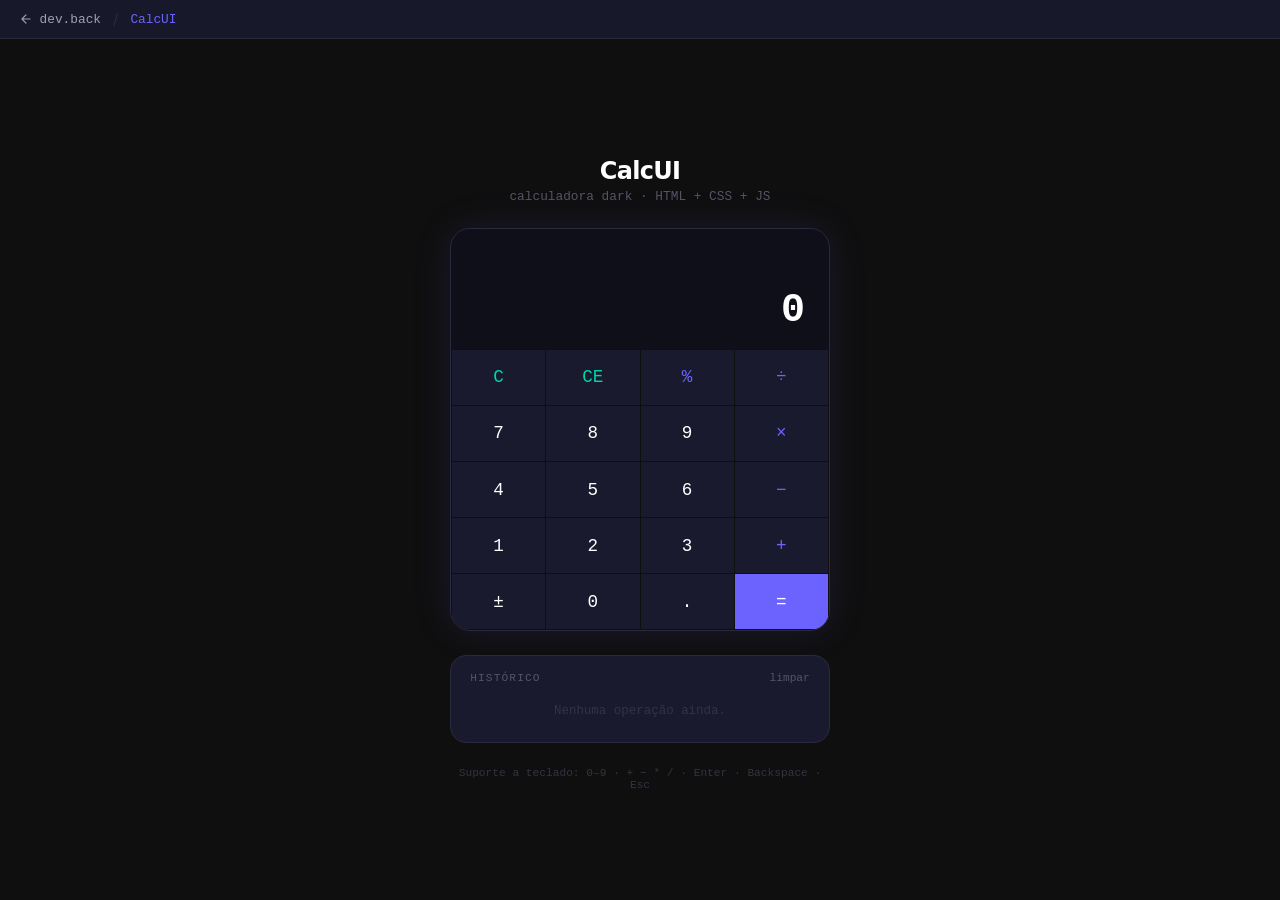
==== commit 3cc6c732: "Update index.html" ====
--- a/projects/calcui/index.html
+++ b/projects/calcui/index.html
@@ -1,904 +1,485 @@
 <!DOCTYPE html>
 <html lang="pt-BR">
-
 <head>
   <meta charset="UTF-8" />
   <meta name="viewport" content="width=device-width, initial-scale=1.0" />
- <meta name="description" content="Portfólio de Lucas Back — Desenvolvedor Júnior. Projetos de desenvolvimento web e software. Graduado em ADS na Cruzeiro do Sul, em busca da primeira oportunidade." />
-  <meta name="keywords" content="desenvolvedor junior, portfolio, HTML, CSS, JavaScript, React, Python, ADS, Cruzeiro do Sul, TI, Lucas Back" />
-  <meta name="author" content="Lucas Rocha do Santos Back Xavier" />
-  <meta name="robots" content="index, follow" />
-
-  <!-- Open Graph — como o link aparece ao compartilhar no LinkedIn e WhatsApp -->
-  <meta property="og:title" content="Lucas Back | Desenvolvedor Júnior" />
-  <meta property="og:description" content="Portfólio profissional — projetos reais, lógica e evolução constante. Graduado em ADS em busca de novos desafios em TI." />
-  <meta property="og:type" content="website" />
-  <meta property="og:url" content="https://portfolio-five-omega-37.vercel.app" />
-
-  <title>Lucas Back | Desenvolvedor Júnior</title>
-
-  <!-- Google Fonts: Sora (títulos), Inter (corpo), JetBrains Mono (código) -->
-  <link rel="preconnect" href="https://fonts.googleapis.com" />
-  <link rel="preconnect" href="https://fonts.gstatic.com" crossorigin />
-  <link href="https://fonts.googleapis.com/css2?family=Sora:wght@400;600;700&family=Inter:wght@400;500;600&family=JetBrains+Mono:wght@400;500&display=swap" rel="stylesheet" />
-
-  <!-- Devicon CDN — ícones SVG de tecnologias -->
-  <link rel="stylesheet" href="https://cdn.jsdelivr.net/gh/devicons/devicon@latest/devicon.min.css" />
-
-  <!-- Estilos -->
-  <link rel="stylesheet" href="assets/css/reset.css" />
-  <link rel="stylesheet" href="assets/css/variables.css" />
-  <link rel="stylesheet" href="assets/css/main.css" />
+  <title>CalcUI — Calculadora Dark</title>
+  <style>
+    *, *::before, *::after { box-sizing: border-box; margin: 0; padding: 0; }
+
+    body {
+      min-height: 100vh;
+      display: flex;
+      flex-direction: column;
+      align-items: center;
+      justify-content: center;
+      background: #0F0F0F;
+      font-family: 'Segoe UI', system-ui, sans-serif;
+      padding: 1rem;
+    }
+
+    /* Barra de volta ao portfólio */
+    .back-bar {
+      position: fixed;
+      top: 0; left: 0; right: 0;
+      background: rgba(26, 26, 46, 0.95);
+      backdrop-filter: blur(8px);
+      padding: 0.6rem 1.2rem;
+      display: flex;
+      align-items: center;
+      gap: 0.75rem;
+      z-index: 100;
+      border-bottom: 1px solid #2A2A3E;
+    }
+    .back-bar a {
+      color: #A0A0B0;
+      text-decoration: none;
+      font-size: 0.8rem;
+      font-family: 'Courier New', monospace;
+      display: flex;
+      align-items: center;
+      gap: 0.4rem;
+      transition: color 0.18s;
+    }
+    .back-bar a:hover { color: #6C63FF; }
+    .back-bar .sep { color: #2A2A3E; }
+    .back-bar .current { color: #6C63FF; font-size: 0.8rem; font-family: 'Courier New', monospace; }
+
+    /* Wrapper da calculadora */
+    .calc-wrapper {
+      margin-top: 4rem;
+      width: 100%;
+      max-width: 380px;
+      display: flex;
+      flex-direction: column;
+      gap: 1.5rem;
+    }
+
+    /* Header do projeto */
+    .project-header {
+      text-align: center;
+    }
+    .project-header h1 {
+      font-size: 1.5rem;
+      font-weight: 700;
+      color: #fff;
+      letter-spacing: -0.03em;
+    }
+    .project-header p {
+      font-size: 0.8rem;
+      color: #555566;
+      margin-top: 0.25rem;
+      font-family: 'Courier New', monospace;
+    }
+
+    /* Calculadora */
+    .calculator {
+      background: #1A1A2E;
+      border: 1px solid #2A2A3E;
+      border-radius: 20px;
+      overflow: hidden;
+      box-shadow: 0 0 40px rgba(108, 99, 255, 0.12);
+    }
+
+    /* Display */
+    .display {
+      padding: 1.5rem 1.5rem 1rem;
+      background: #0F0F1A;
+      min-height: 120px;
+      display: flex;
+      flex-direction: column;
+      justify-content: flex-end;
+      align-items: flex-end;
+      gap: 0.3rem;
+    }
+    .display-expression {
+      font-size: 0.85rem;
+      color: #555566;
+      font-family: 'Courier New', monospace;
+      min-height: 1.2em;
+      word-break: break-all;
+      text-align: right;
+    }
+    .display-current {
+      font-size: 2.5rem;
+      font-weight: 700;
+      color: #fff;
+      font-family: 'Courier New', monospace;
+      word-break: break-all;
+      text-align: right;
+      line-height: 1.1;
+      transition: font-size 0.1s;
+    }
+    .display-current.shrink { font-size: 1.6rem; }
+
+    /* Grade de botões */
+    .buttons-grid {
+      display: grid;
+      grid-template-columns: repeat(4, 1fr);
+      gap: 1px;
+      background: #0F0F0F;
+      padding: 1px;
+    }
+
+    .btn-calc {
+      background: #1A1A2E;
+      border: none;
+      color: #fff;
+      font-size: 1.1rem;
+      font-family: 'Courier New', monospace;
+      font-weight: 500;
+      padding: 1.1rem 0.5rem;
+      cursor: pointer;
+      transition: background 0.12s, color 0.12s, transform 0.08s;
+      user-select: none;
+    }
+    .btn-calc:hover  { background: #20203A; }
+    .btn-calc:active { transform: scale(0.93); }
+
+    .btn-calc.operator { color: #6C63FF; }
+    .btn-calc.operator:hover { background: rgba(108,99,255,0.12); }
+
+    .btn-calc.equals {
+      background: #6C63FF;
+      color: #fff;
+    }
+    .btn-calc.equals:hover { background: #5A52E0; }
+
+    .btn-calc.clear { color: #00D4AA; }
+    .btn-calc.clear:hover { background: rgba(0,212,170,0.1); }
+
+    .btn-calc.zero {
+      grid-column: span 1;
+    }
+
+    /* Painel de histórico */
+    .history-panel {
+      background: #1A1A2E;
+      border: 1px solid #2A2A3E;
+      border-radius: 16px;
+      padding: 1rem 1.2rem;
+    }
+    .history-header {
+      display: flex;
+      align-items: center;
+      justify-content: space-between;
+      margin-bottom: 0.75rem;
+    }
+    .history-title {
+      font-size: 0.7rem;
+      font-family: 'Courier New', monospace;
+      color: #555566;
+      text-transform: uppercase;
+      letter-spacing: 0.1em;
+    }
+    .history-clear {
+      font-size: 0.7rem;
+      font-family: 'Courier New', monospace;
+      color: #555566;
+      background: none;
+      border: none;
+      cursor: pointer;
+      transition: color 0.15s;
+    }
+    .history-clear:hover { color: #6C63FF; }
+    .history-list {
+      display: flex;
+      flex-direction: column;
+      gap: 0.4rem;
+    }
+    .history-item {
+      font-family: 'Courier New', monospace;
+      font-size: 0.82rem;
+      color: #A0A0B0;
+      text-align: right;
+      padding: 0.3rem 0;
+      border-bottom: 1px solid #1F1F38;
+    }
+    .history-item:last-child { border-bottom: none; }
+    .history-item .result { color: #fff; font-weight: 600; }
+    .history-empty {
+      font-family: 'Courier New', monospace;
+      font-size: 0.78rem;
+      color: #333344;
+      text-align: center;
+      padding: 0.5rem 0;
+    }
+
+    /* Atalhos de teclado */
+    .keyboard-hint {
+      text-align: center;
+      font-family: 'Courier New', monospace;
+      font-size: 0.7rem;
+      color: #333344;
+      padding-bottom: 1rem;
+    }
+  </style>
 </head>
-
 <body>
 
-  <!-- Barra de progresso de leitura — linha fina no topo da página -->
-  <div class="reading-progress" id="reading-progress" aria-hidden="true"></div>
-
-  <!-- ================================================
-       HEADER — Navegação fixada no topo
-       ================================================ -->
-  <header id="header">
-    <nav class="container">
-
-      <!-- Logo dev.back -->
-      <a href="#hero" class="nav-logo">dev.<span>back</span></a>
-
-      <!-- Links de navegação — visíveis no desktop -->
-      <ul class="nav-links">
-        <li><a href="#sobre">Sobre</a></li>
-        <li><a href="#habilidades">Habilidades</a></li>
-        <li><a href="#projetos">Projetos</a></li>
-        <li><a href="#formacao">Formação</a></li>
-        <li><a href="#contato">Contato</a></li>
-      </ul>
-
-      <!-- Grupo direito: toggle de tema + hambúrguer -->
-      <div class="nav-right">
-        <button class="theme-toggle" id="theme-toggle" aria-label="Ativar modo claro">🌙</button>
-        <button class="menu-mobile" aria-label="Abrir menu de navegação" aria-expanded="false">
-          ☰
-        </button>
+  <nav class="back-bar">
+    <a href="../../index.html">
+      <svg width="14" height="14" viewBox="0 0 24 24" fill="none" stroke="currentColor" stroke-width="2" stroke-linecap="round" stroke-linejoin="round"><path d="M19 12H5M12 5l-7 7 7 7"/></svg>
+      dev.back
+    </a>
+    <span class="sep">/</span>
+    <span class="current">CalcUI</span>
+  </nav>
+
+  <div class="calc-wrapper">
+
+    <div class="project-header">
+      <h1>CalcUI</h1>
+      <p>calculadora dark · HTML + CSS + JS</p>
+    </div>
+
+    <div class="calculator" role="application" aria-label="Calculadora">
+
+      <div class="display" aria-live="polite">
+        <div class="display-expression" id="display-expression" aria-label="Expressão"></div>
+        <div class="display-current"    id="display-current"    aria-label="Valor atual">0</div>
       </div>
 
-    </nav>
-  </header>
-
-  <!-- Menu mobile — desliza para baixo ao abrir -->
-  <nav class="nav-mobile" aria-label="Menu de navegação mobile">
-    <a href="#sobre">Sobre</a>
-    <a href="#habilidades">Habilidades</a>
-    <a href="#projetos">Projetos</a>
-    <a href="#formacao">Formação</a>
-    <a href="#contato">Contato</a>
-  </nav>
-
-
-  <main>
-
-    <!-- ================================================
-         HERO — Primeira impressão do visitante
-         ================================================ -->
-    <section id="hero">
-
-      <!-- Orbe de glow decorativo — posicionado absoluto, aria-hidden -->
-      <div class="hero-glow" aria-hidden="true"></div>
-
-      <div class="container">
-        <div class="hero-content">
-
-          <!-- Badge de disponibilidade com ponto pulsando -->
-          <div class="hero-badge reveal">
-            <span class="badge-dot" aria-hidden="true"></span>
-            Aberto a oportunidades · Brasília, DF
-          </div>
-
-          <!-- Título principal — "Back" recebe gradiente animado -->
-          <h1 class="hero-title reveal reveal-delay-1">
-            Olá, eu sou<br />
-            Lucas <span class="gradient-text">Back</span>
-          </h1>
-
-          <!-- Typing effect — frases rotacionadas via JS -->
-          <div class="hero-role reveal reveal-delay-2">
-            <span class="typing-text"></span><span class="cursor" aria-hidden="true">|</span>
-          </div>
-
-          <!-- Tagline estática abaixo do typing -->
-          <p class="hero-tagline-static reveal reveal-delay-3">
-            Graduado em ADS · Cruzeiro do Sul · Em busca da minha primeira oportunidade
-          </p>
-
-          <!-- Botões de ação principais -->
-          <div class="hero-actions reveal reveal-delay-4">
-            <a href="#projetos" class="btn btn-primary">
-              <svg xmlns="http://www.w3.org/2000/svg" width="16" height="16" viewBox="0 0 24 24" fill="none" stroke="currentColor" stroke-width="2" stroke-linecap="round" stroke-linejoin="round" aria-hidden="true">
-                <path d="M5 12h14M12 5l7 7-7 7" />
-              </svg>
-              Ver Projetos
-            </a>
-            <a href="assets/curriculo.html" class="btn btn-outline" target="_blank" rel="noopener noreferrer">
-              <svg xmlns="http://www.w3.org/2000/svg" width="16" height="16" viewBox="0 0 24 24" fill="none" stroke="currentColor" stroke-width="2" stroke-linecap="round" stroke-linejoin="round" aria-hidden="true">
-                <path d="M21 15v4a2 2 0 0 1-2 2H5a2 2 0 0 1-2-2v-4" />
-                <polyline points="7 10 12 15 17 10" />
-                <line x1="12" y1="15" x2="12" y2="3" />
-              </svg>
-              Ver Currículo
-            </a>
-          </div>
-
-          <!-- Linha de tecnologias atuais -->
-          <div class="hero-stack reveal reveal-delay-5">
-            <span class="stack-label">stack atual</span>
-            <div class="stack-icons">
-              <span class="stack-item">
-                <i class="devicon-html5-plain colored" aria-hidden="true"></i>
-                HTML
-              </span>
-              <span class="stack-item">
-                <i class="devicon-css3-plain colored" aria-hidden="true"></i>
-                CSS
-              </span>
-              <span class="stack-item">
-                <i class="devicon-javascript-plain colored" aria-hidden="true"></i>
-                JS
-              </span>
-              <span class="stack-item">
-                <i class="devicon-git-plain colored" aria-hidden="true"></i>
-                Git
-              </span>
-              <span class="stack-item">
-                <i class="devicon-react-original colored" aria-hidden="true"></i>
-                React
-              </span>
-            </div>
-          </div>
-
-        </div><!-- /hero-content -->
-
-        <!-- Decoração geométrica — visível apenas em desktop, parallax via JS -->
-        <div class="hero-decoration" aria-hidden="true">
-          <div class="circle-outer"></div>
-          <div class="circle-inner"></div>
-          <div class="dot-grid">
-            <span></span><span></span><span></span><span></span><span></span>
-            <span></span><span></span><span></span><span></span><span></span>
-            <span></span><span></span><span></span><span></span><span></span>
-            <span></span><span></span><span></span><span></span><span></span>
-            <span></span><span></span><span></span><span></span><span></span>
-          </div>
-        </div>
-
-      </div><!-- /container -->
-
-      <!-- Indicador de scroll animado -->
-      <div class="scroll-indicator" aria-hidden="true">
-        <span>scroll</span>
-        <svg xmlns="http://www.w3.org/2000/svg" viewBox="0 0 24 24" fill="none" stroke="currentColor" stroke-width="2" stroke-linecap="round" stroke-linejoin="round">
-          <polyline points="6 9 12 15 18 9" />
-        </svg>
+      <!--
+        Layout dos botões:
+        C    CE   %    ÷
+        7    8    9    ×
+        4    5    6    −
+        1    2    3    +
+        ±    0    .    =
+
+        Cada botão usa data-action para o JS identificar a ação.
+      -->
+      <div class="buttons-grid" id="buttons-grid">
+        <button class="btn-calc clear"    data-action="clear-all"  aria-label="Limpar tudo">C</button>
+        <button class="btn-calc clear"    data-action="clear-entry" aria-label="Apagar último dígito">CE</button>
+        <button class="btn-calc operator" data-action="percent"    aria-label="Porcentagem">%</button>
+        <button class="btn-calc operator" data-action="operator" data-value="÷" aria-label="Dividir">÷</button>
+
+        <button class="btn-calc" data-action="digit" data-value="7">7</button>
+        <button class="btn-calc" data-action="digit" data-value="8">8</button>
+        <button class="btn-calc" data-action="digit" data-value="9">9</button>
+        <button class="btn-calc operator" data-action="operator" data-value="×" aria-label="Multiplicar">×</button>
+
+        <button class="btn-calc" data-action="digit" data-value="4">4</button>
+        <button class="btn-calc" data-action="digit" data-value="5">5</button>
+        <button class="btn-calc" data-action="digit" data-value="6">6</button>
+        <button class="btn-calc operator" data-action="operator" data-value="−" aria-label="Subtrair">−</button>
+
+        <button class="btn-calc" data-action="digit" data-value="1">1</button>
+        <button class="btn-calc" data-action="digit" data-value="2">2</button>
+        <button class="btn-calc" data-action="digit" data-value="3">3</button>
+        <button class="btn-calc operator" data-action="operator" data-value="+" aria-label="Somar">+</button>
+
+        <button class="btn-calc" data-action="toggle-sign" aria-label="Alternar sinal">±</button>
+        <button class="btn-calc" data-action="digit" data-value="0">0</button>
+        <button class="btn-calc" data-action="decimal" aria-label="Vírgula decimal">.</button>
+        <button class="btn-calc equals" data-action="equals" aria-label="Calcular">=</button>
       </div>
 
-    </section><!-- /hero -->
-
-
-    <!-- ================================================
-         SOBRE — Apresentação pessoal honesta
-         ================================================ -->
-    <section id="sobre" class="section-alt">
-      <div class="container">
-
-        <div class="sobre-grid">
-
-          <!-- Coluna da foto -->
-          <div class="sobre-avatar reveal">
-            <img
-              src="assets/images/lucas-back.webp"
-              alt="Lucas Back — Desenvolvedor Júnior Graduado"
-              class="avatar-photo"
-              width="280"
-              height="280"
-              loading="eager"
-            />
-
-            <div class="avatar-badge badge-top">
-              🎓 Graduado em ADS
-            </div>
-            <div class="avatar-badge badge-bottom">
-              📍 Sobradinho, Brasília — DF
-            </div>
-          </div>
-
-          <!-- Coluna do texto biográfico -->
-          <div class="sobre-texto">
-            <h2 class="reveal">Olá, sou <span class="accent">Lucas Back</span></h2>
-
-            <p class="reveal reveal-delay-1">
-              Sou Lucas Back, graduado em Análise e Desenvolvimento de Sistemas, com foco em desenvolvimento Front-End. Busco minha primeira oportunidade como Desenvolvedor Júnior, destacando-me pela dedicação, facilidade de aprendizado, responsabilidade e disposição para enfrentar novos desafios.
-            </p>
-
-            <p class="reveal reveal-delay-2">
-              Tenho interesse em transformar problemas em soluções por meio da tecnologia e estou aberto a ampliar minha atuação em diferentes áreas da Tecnologia da Informação. Meu objetivo é contribuir com as equipes, evoluir continuamente e gerar valor para a empresa por meio de soluções eficientes e do comprometimento com os resultados.
-            </p>
-
-            <div class="chips reveal reveal-delay-4">
-              <span class="chip">🎓 ADS · Cruzeiro do Sul</span>
-              <span class="chip">📍 Brasília, DF</span>
-              <span class="chip">💻 Desenvolvimento</span>
-              <span class="chip">🗓 Graduado jul/2026</span>
-              <span class="chip">⚛️ Aprendendo React</span>
-            </div>
-          </div>
-
-        </div><!-- /sobre-grid -->
-
-      </div><!-- /container -->
-    </section><!-- /sobre -->
-
-
-    <!-- ================================================
-         HABILIDADES
-         ================================================ -->
-    <section id="habilidades">
-      <div class="container">
-
-        <div class="section-heading">
-          <h2 class="reveal">Habilidades</h2>
-          <p class="reveal reveal-delay-1">
-            Transparência técnica: o que sei fazer, o que estou aprendendo e para onde vou.
-          </p>
-        </div>
-
-        <div class="skills-groups">
-
-          <!-- GRUPO 1 — Sei fazer -->
-          <div class="reveal">
-            <div class="skills-group-title">
-              <h3>Sei fazer</h3>
-              <span class="group-badge sei">base sólida</span>
-            </div>
-            <div class="skills-grid">
-
-              <div class="skill-card">
-                <div class="skill-icon">
-                  <i class="devicon-html5-plain colored" aria-hidden="true"></i>
-                </div>
-                <div>
-                  <div class="skill-name">HTML5</div>
-                  <span class="skill-status status-sei">Estrutura semântica</span>
-                </div>
-              </div>
-
-              <div class="skill-card">
-                <div class="skill-icon">
-                  <i class="devicon-css3-plain colored" aria-hidden="true"></i>
-                </div>
-                <div>
-                  <div class="skill-name">CSS3</div>
-                  <span class="skill-status status-sei">Layouts e estilização</span>
-                </div>
-              </div>
-
-              <div class="skill-card">
-                <div class="skill-icon">
-                  <i class="devicon-javascript-plain colored" aria-hidden="true"></i>
-                </div>
-                <div>
-                  <div class="skill-name">JavaScript</div>
-                  <span class="skill-status status-sei">Lógica e DOM</span>
-                </div>
-              </div>
-
-              <div class="skill-card">
-                <div class="skill-icon">
-                  <i class="devicon-python-plain colored" aria-hidden="true"></i>
-                </div>
-                <div>
-                  <div class="skill-name">Python</div>
-                  <span class="skill-status status-sei">Básico + POO</span>
-                </div>
-              </div>
-
-              <div class="skill-card">
-                <div class="skill-icon">
-                  <i class="devicon-mysql-plain colored" aria-hidden="true"></i>
-                </div>
-                <div>
-                  <div class="skill-name">Banco de Dados</div>
-                  <span class="skill-status status-sei">Conceitos e SQL</span>
-                </div>
-              </div>
-
-              <div class="skill-card">
-                <div class="skill-icon">
-                  <i class="devicon-git-plain colored" aria-hidden="true"></i>
-                </div>
-                <div>
-                  <div class="skill-name">Git</div>
-                  <span class="skill-status status-sei">Iniciando</span>
-                </div>
-              </div>
-
-            </div><!-- /skills-grid -->
-          </div><!-- /grupo 1 -->
-
-
-          <!-- GRUPO 2 — Estou aprendendo -->
-          <div class="reveal">
-            <div class="skills-group-title">
-              <h3>Estou aprendendo</h3>
-              <span class="group-badge aprendendo">em progresso</span>
-            </div>
-            <div class="skills-grid">
-
-              <div class="skill-card">
-                <div class="skill-icon">
-                  <i class="devicon-react-original colored" aria-hidden="true"></i>
-                </div>
-                <div>
-                  <div class="skill-name">React</div>
-                  <span class="skill-status status-aprendendo">Foco principal</span>
-                </div>
-              </div>
-
-              <div class="skill-card">
-                <div class="skill-icon">
-                  <i class="devicon-github-original" style="color: #fff" aria-hidden="true"></i>
-                </div>
-                <div>
-                  <div class="skill-name">GitHub</div>
-                  <span class="skill-status status-aprendendo">Em uso</span>
-                </div>
-              </div>
-
-              <div class="skill-card">
-                <div class="skill-icon">
-                  <svg xmlns="http://www.w3.org/2000/svg" width="32" height="32" viewBox="0 0 24 24" fill="none" stroke="var(--color-accent)" stroke-width="1.5" stroke-linecap="round" stroke-linejoin="round" aria-hidden="true">
-                    <rect x="2" y="3" width="20" height="14" rx="2" />
-                    <line x1="8" y1="21" x2="16" y2="21" />
-                    <line x1="12" y1="17" x2="12" y2="21" />
-                  </svg>
-                </div>
-                <div>
-                  <div class="skill-name">Responsividade</div>
-                  <span class="skill-status status-aprendendo">Mobile-first</span>
-                </div>
-              </div>
-
-              <div class="skill-card">
-                <div class="skill-icon">
-                  <svg xmlns="http://www.w3.org/2000/svg" width="32" height="32" viewBox="0 0 24 24" fill="none" stroke="var(--color-accent)" stroke-width="1.5" stroke-linecap="round" stroke-linejoin="round" aria-hidden="true">
-                    <circle cx="13.5" cy="6.5" r=".5" fill="currentColor" />
-                    <circle cx="17.5" cy="10.5" r=".5" fill="currentColor" />
-                    <circle cx="8.5" cy="7.5" r=".5" fill="currentColor" />
-                    <circle cx="6.5" cy="12.5" r=".5" fill="currentColor" />
-                    <path d="M12 2C6.5 2 2 6.5 2 12s4.5 10 10 10c.926 0 1.648-.746 1.648-1.688 0-.437-.18-.835-.437-1.125-.29-.289-.438-.652-.438-1.125a1.64 1.64 0 0 1 1.668-1.668h1.996c3.051 0 5.555-2.503 5.555-5.554C21.965 6.012 17.461 2 12 2z" />
-                  </svg>
-                </div>
-                <div>
-                  <div class="skill-name">UI/UX Básico</div>
-                  <span class="skill-status status-aprendendo">Fundamentos</span>
-                </div>
-              </div>
-
-            </div><!-- /skills-grid -->
-          </div><!-- /grupo 2 -->
-
-
-          <!-- GRUPO 3 — Próximos passos -->
-          <div class="reveal">
-            <div class="skills-group-title">
-              <h3>Próximos passos</h3>
-              <span class="group-badge proximo">no roadmap</span>
-            </div>
-            <div class="skills-grid">
-
-              <div class="skill-card">
-                <div class="skill-icon">
-                  <i class="devicon-typescript-plain colored" aria-hidden="true"></i>
-                </div>
-                <div>
-                  <div class="skill-name">TypeScript</div>
-                  <span class="skill-status status-proximo">Planejado</span>
-                </div>
-              </div>
-
-              <div class="skill-card">
-                <div class="skill-icon">
-                  <i class="devicon-nodejs-plain colored" aria-hidden="true"></i>
-                </div>
-                <div>
-                  <div class="skill-name">Node.js</div>
-                  <span class="skill-status status-proximo">Planejado</span>
-                </div>
-              </div>
-
-              <div class="skill-card">
-                <div class="skill-icon">
-                  <i class="devicon-figma-plain colored" aria-hidden="true"></i>
-                </div>
-                <div>
-                  <div class="skill-name">Figma</div>
-                  <span class="skill-status status-proximo">Planejado</span>
-                </div>
-              </div>
-
-              <div class="skill-card">
-                <div class="skill-icon">
-                  <i class="devicon-jest-plain colored" aria-hidden="true"></i>
-                </div>
-                <div>
-                  <div class="skill-name">Testes</div>
-                  <span class="skill-status status-proximo">Planejado</span>
-                </div>
-              </div>
-
-            </div><!-- /skills-grid -->
-          </div><!-- /grupo 3 -->
-
-        </div><!-- /skills-groups -->
-
-      </div><!-- /container -->
-    </section><!-- /habilidades -->
-
-
-    <!-- ================================================
-         PROJETOS
-         ================================================ -->
-    <section id="projetos" class="section-alt">
-      <div class="container">
-
-        <div class="section-heading">
-          <h2 class="reveal">Projetos</h2>
-          <p class="reveal reveal-delay-1">
-            Projetos desenvolvidos com o objetivo de consolidar conhecimentos, aplicar boas práticas de desenvolvimento e demonstrar minha evolução técnica.
-          </p>
-        </div>
-
-        <div class="projetos-grid">
-
-          <!-- PROJETO 1 — CalcUI -->
-          <article class="projeto-card reveal">
-
-            <!-- Header colorido com número e status -->
-            <div class="projeto-card-header">
-              <span class="projeto-number">01</span>
-              <span class="projeto-status funcional">funcional</span>
-            </div>
-
-            <div class="projeto-preview">
-              <!-- PERSONALIZAR: quando tiver screenshot real, substituir por:
-                   <img src="assets/images/calcui-preview.webp" alt="Screenshot da CalcUI" /> -->
-              <div class="projeto-preview-placeholder" role="img" aria-label="Preview da CalcUI">
-                <svg xmlns="http://www.w3.org/2000/svg" viewBox="0 0 24 24" fill="none" stroke="currentColor" stroke-width="1" stroke-linecap="round" stroke-linejoin="round" aria-hidden="true">
-                  <rect x="4" y="2" width="16" height="20" rx="2" />
-                  <line x1="8" y1="6" x2="16" y2="6" />
-                  <line x1="8" y1="10" x2="10" y2="10" />
-                  <line x1="12" y1="10" x2="14" y2="10" />
-                  <line x1="16" y1="10" x2="16" y2="10" />
-                  <line x1="8" y1="14" x2="10" y2="14" />
-                  <line x1="12" y1="14" x2="14" y2="14" />
-                  <line x1="16" y1="14" x2="16" y2="18" />
-                  <line x1="8" y1="18" x2="10" y2="18" />
-                  <line x1="12" y1="18" x2="14" y2="18" />
-                </svg>
-                <span>CalcUI</span>
-              </div>
-            </div>
-
-            <div class="projeto-body">
-              <h3>CalcUI</h3>
-              <p>Calculadora com interface dark moderna, histórico de operações e suporte a digitação pelo teclado.</p>
-
-              <div class="projeto-tags">
-                <span class="projeto-tag">HTML5</span>
-                <span class="projeto-tag">CSS3</span>
-                <span class="projeto-tag">JavaScript</span>
-              </div>
-
-              <div class="projeto-actions">
-                <!-- PERSONALIZAR: substituir pelo link real do GitHub após publicar -->
-                <a href="#" class="btn btn-outline btn-sm link-em-breve" aria-label="GitHub do projeto CalcUI — em breve" title="Em breve — repositório será adicionado após publicação no GitHub">
-                  <svg xmlns="http://www.w3.org/2000/svg" width="14" height="14" viewBox="0 0 24 24" fill="currentColor" aria-hidden="true">
-                    <path d="M12 0c-6.626 0-12 5.373-12 12 0 5.302 3.438 9.8 8.207 11.387.599.111.793-.261.793-.577v-2.234c-3.338.726-4.033-1.416-4.033-1.416-.546-1.387-1.333-1.756-1.333-1.756-1.089-.745.083-.729.083-.729 1.205.084 1.839 1.237 1.839 1.237 1.07 1.834 2.807 1.304 3.492.997.107-.775.418-1.305.762-1.604-2.665-.305-5.467-1.334-5.467-5.931 0-1.311.469-2.381 1.236-3.221-.124-.303-.535-1.524.117-3.176 0 0 1.008-.322 3.301 1.23.957-.266 1.983-.399 3.003-.404 1.02.005 2.047.138 3.006.404 2.291-1.552 3.297-1.23 3.297-1.23.653 1.653.242 2.874.118 3.176.77.84 1.235 1.911 1.235 3.221 0 4.609-2.807 5.624-5.479 5.921.43.372.823 1.102.823 2.222v3.293c0 .319.192.694.801.576 4.765-1.589 8.199-6.086 8.199-11.386 0-6.627-5.373-12-12-12z" />
-                  </svg>
-                  GitHub
-                </a>
-                <a href="./projects/calcui/index.html" class="btn btn-primary btn-sm" target="_blank" rel="noopener noreferrer">
-                  <svg xmlns="http://www.w3.org/2000/svg" width="14" height="14" viewBox="0 0 24 24" fill="none" stroke="currentColor" stroke-width="2" stroke-linecap="round" stroke-linejoin="round" aria-hidden="true">
-                    <path d="M18 13v6a2 2 0 0 1-2 2H5a2 2 0 0 1-2-2V8a2 2 0 0 1 2-2h6" />
-                    <polyline points="15 3 21 3 21 9" />
-                    <line x1="10" y1="14" x2="21" y2="3" />
-                  </svg>
-                  Ver ao vivo
-                </a>
-              </div>
-            </div>
-          </article>
-
-
-          <!-- PROJETO 2 — Agenda Online -->
-          <article class="projeto-card reveal reveal-delay-1">
-
-            <div class="projeto-card-header">
-              <span class="projeto-number">02</span>
-              <span class="projeto-status funcional">✓ Funcional</span>
-            </div>
-
-            <div class="projeto-preview">
-              <!-- PERSONALIZAR: substituir por screenshot real após publicar -->
-              <div class="projeto-preview-placeholder" role="img" aria-label="Preview da Agenda Online">
-                <svg xmlns="http://www.w3.org/2000/svg" viewBox="0 0 24 24" fill="none" stroke="currentColor" stroke-width="1" stroke-linecap="round" stroke-linejoin="round" aria-hidden="true">
-                  <rect x="3" y="4" width="18" height="18" rx="2" ry="2" />
-                  <line x1="16" y1="2" x2="16" y2="6" />
-                  <line x1="8" y1="2" x2="8" y2="6" />
-                  <line x1="3" y1="10" x2="21" y2="10" />
-                  <line x1="8" y1="14" x2="8" y2="14" />
-                  <line x1="12" y1="14" x2="12" y2="14" />
-                  <line x1="16" y1="14" x2="16" y2="14" />
-                  <line x1="8" y1="18" x2="8" y2="18" />
-                  <line x1="12" y1="18" x2="12" y2="18" />
-                </svg>
-                <span>Agenda Online</span>
-              </div>
-            </div>
-
-            <div class="projeto-body">
-              <h3>Agenda Online</h3>
-              <p>Aplicação web para gerenciamento de compromissos e tarefas com notificações visuais, filtros e persistência de dados.</p>
-
-              <ul class="projeto-highlights">
-                <li>Manipulação de DOM dinâmica</li>
-                <li>Notificações de tarefas próximas</li>
-                <li>Dados salvos com localStorage</li>
-              </ul>
-
-              <div class="projeto-tags">
-                <span class="projeto-tag">HTML5</span>
-                <span class="projeto-tag">CSS3</span>
-                <span class="projeto-tag">JavaScript</span>
-              </div>
-
-              <div class="projeto-actions">
-                <!-- PERSONALIZAR: substituir pelo link real do GitHub após publicar -->
-                <a href="#" class="btn btn-outline btn-sm link-em-breve" aria-label="GitHub do projeto Agenda Online — em breve" title="Em breve — repositório será adicionado após publicação no GitHub">
-                  <svg xmlns="http://www.w3.org/2000/svg" width="14" height="14" viewBox="0 0 24 24" fill="currentColor" aria-hidden="true">
-                    <path d="M12 0c-6.626 0-12 5.373-12 12 0 5.302 3.438 9.8 8.207 11.387.599.111.793-.261.793-.577v-2.234c-3.338.726-4.033-1.416-4.033-1.416-.546-1.387-1.333-1.756-1.333-1.756-1.089-.745.083-.729.083-.729 1.205.084 1.839 1.237 1.839 1.237 1.07 1.834 2.807 1.304 3.492.997.107-.775.418-1.305.762-1.604-2.665-.305-5.467-1.334-5.467-5.931 0-1.311.469-2.381 1.236-3.221-.124-.303-.535-1.524.117-3.176 0 0 1.008-.322 3.301 1.23.957-.266 1.983-.399 3.003-.404 1.02.005 2.047.138 3.006.404 2.291-1.552 3.297-1.23 3.297-1.23.653 1.653.242 2.874.118 3.176.77.84 1.235 1.911 1.235 3.221 0 4.609-2.807 5.624-5.479 5.921.43.372.823 1.102.823 2.222v3.293c0 .319.192.694.801.576 4.765-1.589 8.199-6.086 8.199-11.386 0-6.627-5.373-12-12-12z" />
-                  </svg>
-                  GitHub
-                </a>
-                <a href="./projects/agenda-online/index.html" class="btn btn-primary btn-sm" target="_blank" rel="noopener noreferrer">
-                  <svg xmlns="http://www.w3.org/2000/svg" width="14" height="14" viewBox="0 0 24 24" fill="none" stroke="currentColor" stroke-width="2" stroke-linecap="round" stroke-linejoin="round" aria-hidden="true">
-                    <path d="M18 13v6a2 2 0 0 1-2 2H5a2 2 0 0 1-2-2V8a2 2 0 0 1 2-2h6" />
-                    <polyline points="15 3 21 3 21 9" />
-                    <line x1="10" y1="14" x2="21" y2="3" />
-                  </svg>
-                  Ver ao vivo
-                </a>
-              </div>
-            </div>
-          </article>
-
-
-          <!-- PROJETO 3 — Meu Primeiro Site -->
-          <article class="projeto-card reveal reveal-delay-2">
-
-            <div class="projeto-card-header">
-              <span class="projeto-number">03</span>
-              <span class="projeto-status estudo">estudo</span>
-            </div>
-
-            <div class="projeto-preview">
-              <!-- PERSONALIZAR: substituir por screenshot real após publicar -->
-              <div class="projeto-preview-placeholder" role="img" aria-label="Preview do Meu Primeiro Site">
-                <svg xmlns="http://www.w3.org/2000/svg" viewBox="0 0 24 24" fill="none" stroke="currentColor" stroke-width="1" stroke-linecap="round" stroke-linejoin="round" aria-hidden="true">
-                  <circle cx="12" cy="8" r="4" />
-                  <path d="M20 21a8 8 0 1 0-16 0" />
-                </svg>
-                <span>Meu Primeiro Site</span>
-              </div>
-            </div>
-
-            <div class="projeto-body">
-              <h3>Meu Primeiro Site</h3>
-              <p>Página pessoal criada no início dos estudos para praticar HTML, CSS e JavaScript. Mostra a evolução desde o início.</p>
-
-              <div class="projeto-tags">
-                <span class="projeto-tag">HTML5</span>
-                <span class="projeto-tag">CSS3</span>
-                <span class="projeto-tag">JavaScript</span>
-              </div>
-
-              <div class="projeto-actions">
-                <!-- PERSONALIZAR: substituir pelo link real do GitHub após publicar -->
-                <a href="#" class="btn btn-outline btn-sm link-em-breve" aria-label="GitHub do projeto Meu Primeiro Site — em breve" title="Em breve — repositório será adicionado após publicação no GitHub">
-                  <svg xmlns="http://www.w3.org/2000/svg" width="14" height="14" viewBox="0 0 24 24" fill="currentColor" aria-hidden="true">
-                    <path d="M12 0c-6.626 0-12 5.373-12 12 0 5.302 3.438 9.8 8.207 11.387.599.111.793-.261.793-.577v-2.234c-3.338.726-4.033-1.416-4.033-1.416-.546-1.387-1.333-1.756-1.333-1.756-1.089-.745.083-.729.083-.729 1.205.084 1.839 1.237 1.839 1.237 1.07 1.834 2.807 1.304 3.492.997.107-.775.418-1.305.762-1.604-2.665-.305-5.467-1.334-5.467-5.931 0-1.311.469-2.381 1.236-3.221-.124-.303-.535-1.524.117-3.176 0 0 1.008-.322 3.301 1.23.957-.266 1.983-.399 3.003-.404 1.02.005 2.047.138 3.006.404 2.291-1.552 3.297-1.23 3.297-1.23.653 1.653.242 2.874.118 3.176.77.84 1.235 1.911 1.235 3.221 0 4.609-2.807 5.624-5.479 5.921.43.372.823 1.102.823 2.222v3.293c0 .319.192.694.801.576 4.765-1.589 8.199-6.086 8.199-11.386 0-6.627-5.373-12-12-12z" />
-                  </svg>
-                  GitHub
-                </a>
-                <a href="./projects/meu-primeiro-site/index.html" class="btn btn-primary btn-sm" target="_blank" rel="noopener noreferrer">
-                  <svg xmlns="http://www.w3.org/2000/svg" width="14" height="14" viewBox="0 0 24 24" fill="none" stroke="currentColor" stroke-width="2" stroke-linecap="round" stroke-linejoin="round" aria-hidden="true">
-                    <path d="M18 13v6a2 2 0 0 1-2 2H5a2 2 0 0 1-2-2V8a2 2 0 0 1 2-2h6" />
-                    <polyline points="15 3 21 3 21 9" />
-                    <line x1="10" y1="14" x2="21" y2="3" />
-                  </svg>
-                  Ver ao vivo
-                </a>
-              </div>
-            </div>
-          </article>
-
-        </div><!-- /projetos-grid -->
-
-      </div><!-- /container -->
-    </section><!-- /projetos -->
-
-
-    <!-- ================================================
-         FORMAÇÃO — Graduação + Certificados
-         ================================================ -->
-    <section id="formacao">
-      <div class="container">
-
-        <div class="section-heading">
-          <h2 class="reveal">Formação &amp; Certificados</h2>
-          <p class="reveal reveal-delay-1">
-            Graduado em ADS e certificados conquistados durante o curso.
-          </p>
-        </div>
-
-        <!-- Timeline — graduação em destaque -->
-        <div class="timeline">
-
-          <div class="timeline-item featured reveal">
-            <div class="timeline-dot" aria-hidden="true"></div>
-            <div class="timeline-card">
-              <div class="institution-logo cruzeiro-logo">
-                <span>CS</span>
-                <span class="institution-full-name">Cruzeiro do Sul</span>
-              </div>
-              <div class="timeline-period">2023 — Julho 2026</div>
- <div class="educacao-item">
-              <h3>Análise e Desenvolvimento de Sistemas</h3>
-              <!-- PERSONALIZAR: se preferir, mude para "Cruzeiro do Sul · EAD" ou "Presencial" -->
-              <p class="institution">Universidade Cruzeiro do Sul</p>
-              <p>
-                Formação superior voltada ao desenvolvimento de soluções tecnológicas, com sólida base em engenharia de software, estruturas de dados, algoritmos, redes de computadores e gerenciamento de bancos de dados. A formação também contribuiu para o desenvolvimento do raciocínio lógico, da capacidade de resolução de problemas e da aplicação de boas práticas no desenvolvimento de sistemas.
-              </p>
-              <span class="status-badge concluido">Concluído · Julho de 2026</span>
-            </div>
-        </div><!-- /timeline -->
-
-        <!-- Subsection de Certificados -->
-        <div class="certs-heading reveal">
-          <h3>Certificados</h3>
-        </div>
-
-        <div class="certs-grid">
-
-          <!-- Certificado 1 — IA e Competências Digitais (maior carga horária) -->
-          <div class="cert-card reveal">
-            <div class="cert-logo cruzeiro" aria-hidden="true">CS</div>
-            <div class="cert-info">
-              <div class="cert-name">Competências Digitais Essenciais e Inteligência Artificial</div>
-              <div class="cert-meta">
-                <span class="cert-institution">Cruzeiro do Sul · Disciplina do curso</span>
-                <span class="cert-hours">84h</span>
-                <span class="cert-date">Maio 2026</span>
-              </div>
-            </div>
-            <span class="cert-badge">✓ Verificado</span>
-          </div>
-
-          <!-- Certificado 2 — Python Básico -->
-          <div class="cert-card reveal reveal-delay-1">
-            <div class="cert-logo bradesco" aria-hidden="true">FB</div>
-            <div class="cert-info">
-              <div class="cert-name">Linguagem de Programação Python — Básico</div>
-              <div class="cert-meta">
-                <span class="cert-institution">Fundação Bradesco · Escola Virtual</span>
-                <span class="cert-hours">18h</span>
-                <span class="cert-date">Fevereiro 2026</span>
-              </div>
-            </div>
-            <span class="cert-badge">✓ Verificado</span>
-          </div>
-
-          <!-- Certificado 3 — Banco de Dados -->
-          <div class="cert-card reveal reveal-delay-2">
-            <div class="cert-logo bradesco" aria-hidden="true">FB</div>
-            <div class="cert-info">
-              <div class="cert-name">Administrando Banco de Dados</div>
-              <div class="cert-meta">
-                <span class="cert-institution">Fundação Bradesco · Escola Virtual</span>
-                <span class="cert-hours">15h</span>
-                <span class="cert-date">Março 2026</span>
-              </div>
-            </div>
-            <span class="cert-badge">✓ Verificado</span>
-          </div>
-
-          <!-- Certificado 4 — POO Python -->
-          <div class="cert-card reveal reveal-delay-3">
-            <div class="cert-logo bradesco" aria-hidden="true">FB</div>
-            <div class="cert-info">
-              <div class="cert-name">Desenvolvimento Orientado a Objetos com Python</div>
-              <div class="cert-meta">
-                <span class="cert-institution">Fundação Bradesco · Escola Virtual</span>
-                <span class="cert-hours">10h</span>
-                <span class="cert-date">Fevereiro 2026</span>
-              </div>
-            </div>
-            <span class="cert-badge">✓ Verificado</span>
-          </div>
-
-          <!-- Certificado 5 — HTML, CSS e JS -->
-          <div class="cert-card reveal reveal-delay-4">
-            <div class="cert-logo bradesco" aria-hidden="true">FB</div>
-            <div class="cert-info">
-              <div class="cert-name">Crie um Site Simples usando HTML, CSS e JavaScript</div>
-              <div class="cert-meta">
-                <span class="cert-institution">Fundação Bradesco · Escola Virtual</span>
-                <span class="cert-hours">2h</span>
-                <span class="cert-date">Fevereiro 2026</span>
-              </div>
-            </div>
-            <span class="cert-badge">✓ Verificado</span>
-          </div>
-
-        </div><!-- /certs-grid -->
-
-      </div><!-- /container -->
-    </section><!-- /formacao -->
-
-
-    <!-- ================================================
-         CONTATO
-         ================================================ -->
-    <section id="contato" class="section-alt">
-      <div class="container">
-
-        <div class="section-heading">
-          <h2 class="reveal">Pronto para o próximo desafio</h2>
-          <p class="reveal reveal-delay-1">
-            Sou graduado em Análise e Desenvolvimento de Sistemas e busco minha primeira oportunidade como Desenvolvedor Júnior. Tenho foco em desenvolvimento Front-End, interesse por tecnologia e grande disposição para aprender, colaborar e transformar desafios em soluções eficientes.
-          </p>
-          <p class="reveal reveal-delay-2">
-            Estou aberto a novas oportunidades e conexões profissionais. Entre em contato para conversarmos.
-          </p>
-        </div>
-
-        <div class="contato-grid">
-
-          <!-- Links sociais -->
-          <div class="contato-info reveal">
-            <h2>Entre em contato</h2>
-            <p>
-              Prefere contato direto? Me encontre pelos canais abaixo.
-            </p>
-
-            <div class="social-links">
-
-              <a href="https://github.com/lucasback58" class="social-link" target="_blank" rel="noopener noreferrer" aria-label="GitHub de Lucas Back">
-                <svg xmlns="http://www.w3.org/2000/svg" viewBox="0 0 24 24" fill="currentColor" aria-hidden="true">
-                  <path d="M12 0c-6.626 0-12 5.373-12 12 0 5.302 3.438 9.8 8.207 11.387.599.111.793-.261.793-.577v-2.234c-3.338.726-4.033-1.416-4.033-1.416-.546-1.387-1.333-1.756-1.333-1.756-1.089-.745.083-.729.083-.729 1.205.084 1.839 1.237 1.839 1.237 1.07 1.834 2.807 1.304 3.492.997.107-.775.418-1.305.762-1.604-2.665-.305-5.467-1.334-5.467-5.931 0-1.311.469-2.381 1.236-3.221-.124-.303-.535-1.524.117-3.176 0 0 1.008-.322 3.301 1.23.957-.266 1.983-.399 3.003-.404 1.02.005 2.047.138 3.006.404 2.291-1.552 3.297-1.23 3.297-1.23.653 1.653.242 2.874.118 3.176.77.84 1.235 1.911 1.235 3.221 0 4.609-2.807 5.624-5.479 5.921.43.372.823 1.102.823 2.222v3.293c0 .319.192.694.801.576 4.765-1.589 8.199-6.086 8.199-11.386 0-6.627-5.373-12-12-12z" />
-                </svg>
-                <div>
-                  <div class="link-text">GitHub</div>
-                  <div class="link-label">github.com/lucasback58</div>
-                </div>
-              </a>
-
-              <a href="https://www.linkedin.com/in/lucasback58" class="social-link" target="_blank" rel="noopener noreferrer" aria-label="LinkedIn de Lucas Back">
-                <svg xmlns="http://www.w3.org/2000/svg" viewBox="0 0 24 24" fill="currentColor" aria-hidden="true">
-                  <path d="M20.447 20.452h-3.554v-5.569c0-1.328-.027-3.037-1.852-3.037-1.853 0-2.136 1.445-2.136 2.939v5.667H9.351V9h3.414v1.561h.046c.477-.9 1.637-1.85 3.37-1.85 3.601 0 4.267 2.37 4.267 5.455v6.286zM5.337 7.433c-1.144 0-2.063-.926-2.063-2.065 0-1.138.92-2.063 2.063-2.063 1.14 0 2.064.925 2.064 2.063 0 1.139-.925 2.065-2.064 2.065zm1.782 13.019H3.555V9h3.564v11.452zM22.225 0H1.771C.792 0 0 .774 0 1.729v20.542C0 23.227.792 24 1.771 24h20.451C23.2 24 24 23.227 24 22.271V1.729C24 .774 23.2 0 22.222 0h.003z" />
-                </svg>
-                <div>
-                  <div class="link-text">LinkedIn</div>
-                  <div class="link-label">linkedin.com/in/lucasback58</div>
-                </div>
-              </a>
-
-              <!-- E-mail -->
-              <a href="mailto:lucasback158@gmail.com" class="social-link">
-                <svg xmlns="http://www.w3.org/2000/svg" viewBox="0 0 24 24" fill="none" stroke="currentColor" stroke-width="2" stroke-linecap="round" stroke-linejoin="round" aria-hidden="true">
-                  <rect x="2" y="4" width="20" height="16" rx="2" />
-                  <path d="m22 7-8.97 5.7a1.94 1.94 0 0 1-2.06 0L2 7" />
-                </svg>
-                <div>
-                  <div class="link-text">E-mail</div>
-                  <div class="link-label">lucasback158@gmail.com</div>
-                </div>
-              </a>
-
-              <!-- WhatsApp -->
-              <a href="https://wa.me/5561996398783" class="social-link" target="_blank" rel="noopener noreferrer">
-                <svg xmlns="http://www.w3.org/2000/svg" viewBox="0 0 24 24" fill="currentColor" aria-hidden="true">
-                  <path d="M17.472 14.382c-.297-.149-1.758-.867-2.03-.967-.273-.099-.471-.148-.67.15-.197.297-.767.966-.94 1.164-.173.199-.347.223-.644.075-.297-.15-1.255-.463-2.39-1.475-.883-.788-1.48-1.761-1.653-2.059-.173-.297-.018-.458.13-.606.134-.133.298-.347.446-.52.149-.174.198-.298.298-.497.099-.198.05-.371-.025-.52-.075-.149-.669-1.612-.916-2.207-.242-.579-.487-.5-.669-.51-.173-.008-.371-.01-.57-.01-.198 0-.52.074-.792.372-.272.297-1.04 1.016-1.04 2.479 0 1.462 1.065 2.875 1.213 3.074.149.198 2.096 3.2 5.077 4.487.709.306 1.262.489 1.694.625.712.227 1.36.195 1.871.118.571-.085 1.758-.719 2.006-1.413.248-.694.248-1.289.173-1.413-.074-.124-.272-.198-.57-.347m-5.421 7.403h-.004a9.87 9.87 0 0 1-5.031-1.378l-.361-.214-3.741.982.998-3.648-.235-.374a9.86 9.86 0 0 1-1.51-5.26c.001-5.45 4.436-9.884 9.888-9.884 2.64 0 5.122 1.03 6.988 2.898a9.825 9.825 0 0 1 2.893 6.994c-.003 5.45-4.437 9.884-9.885 9.884m8.413-18.297A11.815 11.815 0 0 0 12.05 0C5.495 0 .16 5.335.157 11.892c0 2.096.547 4.142 1.588 5.945L.057 24l6.305-1.654a11.882 11.882 0 0 0 5.683 1.448h.005c6.554 0 11.89-5.335 11.893-11.893a11.821 11.821 0 0 0-3.48-8.413z" />
-                </svg>
-                <div>
-                  <div class="link-text">WhatsApp</div>
-                  <div class="link-label">+55 61 99639-8783</div>
-                </div>
-              </a>
-
-            </div><!-- /social-links -->
-          </div><!-- /contato-info -->
-
-
-          <!-- Formulário via FormSubmit.co -->
-          <div class="contato-form reveal reveal-delay-1">
-            <form action="https://formsubmit.co/lucasback158@gmail.com" method="POST" novalidate>
-
-              <!-- Configurações ocultas do FormSubmit -->
-              <input type="hidden" name="_captcha" value="false" />
-              <input type="hidden" name="_next" value="https://portfolio-five-omega-37.vercel.app/?enviado=true" />
-              <input type="hidden" name="_subject" value="Nova mensagem do portfólio — Lucas Back" />
-
-              <div class="form-group">
-                <label for="nome">Nome</label>
-                <input type="text" id="nome" name="nome" placeholder="Seu nome completo" required autocomplete="name" />
-                <span class="form-error" role="alert" aria-live="polite"></span>
-              </div>
-
-              <div class="form-group">
-                <label for="email">E-mail</label>
-                <input type="email" id="email" name="email" placeholder="seu@email.com" required autocomplete="email" />
-                <span class="form-error" role="alert" aria-live="polite"></span>
-              </div>
-
-              <div class="form-group">
-                <label for="mensagem">Mensagem</label>
-                <textarea id="mensagem" name="mensagem" placeholder="Escreva sua mensagem aqui..." required></textarea>
-                <span class="form-error" role="alert" aria-live="polite"></span>
-              </div>
-
-              <button type="submit" class="btn btn-submit">
-                <svg xmlns="http://www.w3.org/2000/svg" width="18" height="18" viewBox="0 0 24 24" fill="none" stroke="currentColor" stroke-width="2" stroke-linecap="round" stroke-linejoin="round" aria-hidden="true">
-                  <line x1="22" y1="2" x2="11" y2="13" />
-                  <polygon points="22 2 15 22 11 13 2 9 22 2" />
-                </svg>
-                Enviar mensagem
-              </button>
-
-            </form>
-          </div><!-- /contato-form -->
-
-        </div><!-- /contato-grid -->
-
-      </div><!-- /container -->
-    </section><!-- /contato -->
-
-  </main>
-
-
-  <!-- ================================================
-       FOOTER
-       ================================================ -->
-  <footer>
-    <div class="container">
-      <div class="footer-content">
-        <div class="footer-logo">dev.<span>back</span></div>
-        <p class="footer-copy">
-          &copy; 2026 Lucas Back. Construído com HTML, CSS &amp; JavaScript puro.
-        </p>
+    </div><!-- /calculator -->
+
+    <!-- Painel de histórico das últimas 5 operações -->
+    <div class="history-panel" aria-label="Histórico de operações">
+      <div class="history-header">
+        <span class="history-title">Histórico</span>
+        <button class="history-clear" id="history-clear" aria-label="Limpar histórico">limpar</button>
+      </div>
+      <div class="history-list" id="history-list">
+        <p class="history-empty">Nenhuma operação ainda.</p>
       </div>
     </div>
-  </footer>
-
-
-  <!-- Cursor personalizado — dois elementos sobrepostos -->
-  <div class="cursor-dot"  id="cursor-dot"  aria-hidden="true"></div>
-  <div class="cursor-ring" id="cursor-ring" aria-hidden="true"></div>
-
-  <!-- Botão voltar ao topo — aparece após 400px de scroll -->
-  <button class="back-to-top" id="back-to-top" aria-label="Voltar ao topo">↑</button>
-
-  <!-- Scripts — ordem importa: animations.js define funções globais usadas por main.js -->
-  <script defer src="assets/js/animations.js"></script>
-  <script defer src="assets/js/main.js"></script>
-
+
+    <p class="keyboard-hint">Suporte a teclado: 0–9 · + − * / · Enter · Backspace · Esc</p>
+
+  </div><!-- /calc-wrapper -->
+
+  <script>
+    /* =============================================
+       Estado centralizado da calculadora
+       ============================================= */
+    const state = {
+      current:     '0',
+      previous:    '',
+      operator:    null,
+      expression:  '',
+      shouldReset: false,
+      history:     [],
+    };
+
+    /* Elementos do DOM */
+    const displayCurrent    = document.getElementById('display-current');
+    const displayExpression = document.getElementById('display-expression');
+    const historyList       = document.getElementById('history-list');
+
+    /* =============================================
+       Funções de atualização do display
+       ============================================= */
+    function updateDisplay() {
+      displayCurrent.textContent    = state.current;
+      displayExpression.textContent = state.expression;
+      /* Diminui fonte se o número for longo */
+      displayCurrent.classList.toggle('shrink', state.current.length > 10);
+    }
+
+    function renderHistory() {
+      if (state.history.length === 0) {
+        historyList.innerHTML = '<p class="history-empty">Nenhuma operação ainda.</p>';
+        return;
+      }
+      historyList.innerHTML = state.history
+        .slice(-5)
+        .reverse()
+        .map(item => `<div class="history-item">${item.expr} = <span class="result">${item.result}</span></div>`)
+        .join('');
+    }
+
+    /* =============================================
+       Lógica da calculadora
+       ============================================= */
+    function inputDigit(digit) {
+      if (state.shouldReset) {
+        state.current    = digit;
+        state.shouldReset = false;
+      } else {
+        /* Evita múltiplos zeros à esquerda */
+        state.current = state.current === '0' ? digit : state.current + digit;
+      }
+    }
+
+    function inputDecimal() {
+      if (state.shouldReset) { state.current = '0.'; state.shouldReset = false; return; }
+      if (!state.current.includes('.')) state.current += '.';
+    }
+
+    function inputOperator(op) {
+      /* Se já havia operador pendente, calcula antes de definir novo */
+      if (state.operator && !state.shouldReset) calculate(false);
+      state.previous   = state.current;
+      state.operator   = op;
+      state.expression = `${state.current} ${op}`;
+      state.shouldReset = true;
+    }
+
+    function calculate(addToHistory = true) {
+      if (!state.operator || !state.previous) return;
+      const a = parseFloat(state.previous);
+      const b = parseFloat(state.current);
+      let result;
+      switch (state.operator) {
+        case '+': result = a + b; break;
+        case '−': result = a - b; break;
+        case '×': result = a * b; break;
+        case '÷': result = b !== 0 ? a / b : 'Erro'; break;
+        default: return;
+      }
+      /* Arredonda ponto flutuante — evita 0.1+0.2=0.30000000000000004 */
+      const rounded = typeof result === 'number'
+        ? parseFloat(result.toPrecision(12)).toString()
+        : result;
+
+      if (addToHistory) {
+        state.history.push({ expr: `${state.previous} ${state.operator} ${state.current}`, result: rounded });
+        renderHistory();
+      }
+
+      const expr = state.expression + ' ' + state.current + ' =';
+      state.expression  = expr;
+      state.current     = rounded;
+      state.operator    = null;
+      state.previous    = '';
+      state.shouldReset = true;
+    }
+
+    function clearAll() {
+      state.current     = '0';
+      state.previous    = '';
+      state.operator    = null;
+      state.expression  = '';
+      state.shouldReset = false;
+    }
+
+    function clearEntry() {
+      if (state.current.length > 1) {
+        state.current = state.current.slice(0, -1);
+      } else {
+        state.current = '0';
+      }
+    }
+
+    function toggleSign() {
+      if (state.current === '0' || state.current === 'Erro') return;
+      state.current = state.current.startsWith('-')
+        ? state.current.slice(1)
+        : '-' + state.current;
+    }
+
+    function percent() {
+      const n = parseFloat(state.current);
+      if (isNaN(n)) return;
+      state.current = (n / 100).toString();
+    }
+
+    /* =============================================
+       Delegação de eventos — um listener para todos os botões
+       ============================================= */
+    document.getElementById('buttons-grid').addEventListener('click', (e) => {
+      const btn = e.target.closest('[data-action]');
+      if (!btn) return;
+      const { action, value } = btn.dataset;
+      switch (action) {
+        case 'digit':        inputDigit(value);   break;
+        case 'decimal':      inputDecimal();       break;
+        case 'operator':     inputOperator(value); break;
+        case 'equals':       calculate();          break;
+        case 'clear-all':    clearAll();           break;
+        case 'clear-entry':  clearEntry();         break;
+        case 'toggle-sign':  toggleSign();         break;
+        case 'percent':      percent();            break;
+      }
+      updateDisplay();
+    });
+
+    document.getElementById('history-clear').addEventListener('click', () => {
+      state.history = [];
+      renderHistory();
+    });
+
+    /* =============================================
+       Suporte ao teclado
+       keyMap mapeia teclas para ações
+       ============================================= */
+    const keyMap = {
+      '0':'digit:0', '1':'digit:1', '2':'digit:2', '3':'digit:3',
+      '4':'digit:4', '5':'digit:5', '6':'digit:6', '7':'digit:7',
+      '8':'digit:8', '9':'digit:9',
+      '.':'decimal', ',':'decimal',
+      '+':'operator:+', '-':'operator:−', '*':'operator:×', '/':'operator:÷',
+      'Enter':'equals', '=':'equals',
+      'Backspace':'clear-entry',
+      'Escape':'clear-all',
+      '%':'percent',
+    };
+
+    document.addEventListener('keydown', (e) => {
+      const mapped = keyMap[e.key];
+      if (!mapped) return;
+      e.preventDefault();
+      const [action, value] = mapped.split(':');
+      switch (action) {
+        case 'digit':       inputDigit(value);   break;
+        case 'decimal':     inputDecimal();       break;
+        case 'operator':    inputOperator(value); break;
+        case 'equals':      calculate();          break;
+        case 'clear-entry': clearEntry();         break;
+        case 'clear-all':   clearAll();           break;
+        case 'percent':     percent();            break;
+      }
+      updateDisplay();
+    });
+
+    /* Render inicial */
+    updateDisplay();
+  </script>
 </body>
 </html>
